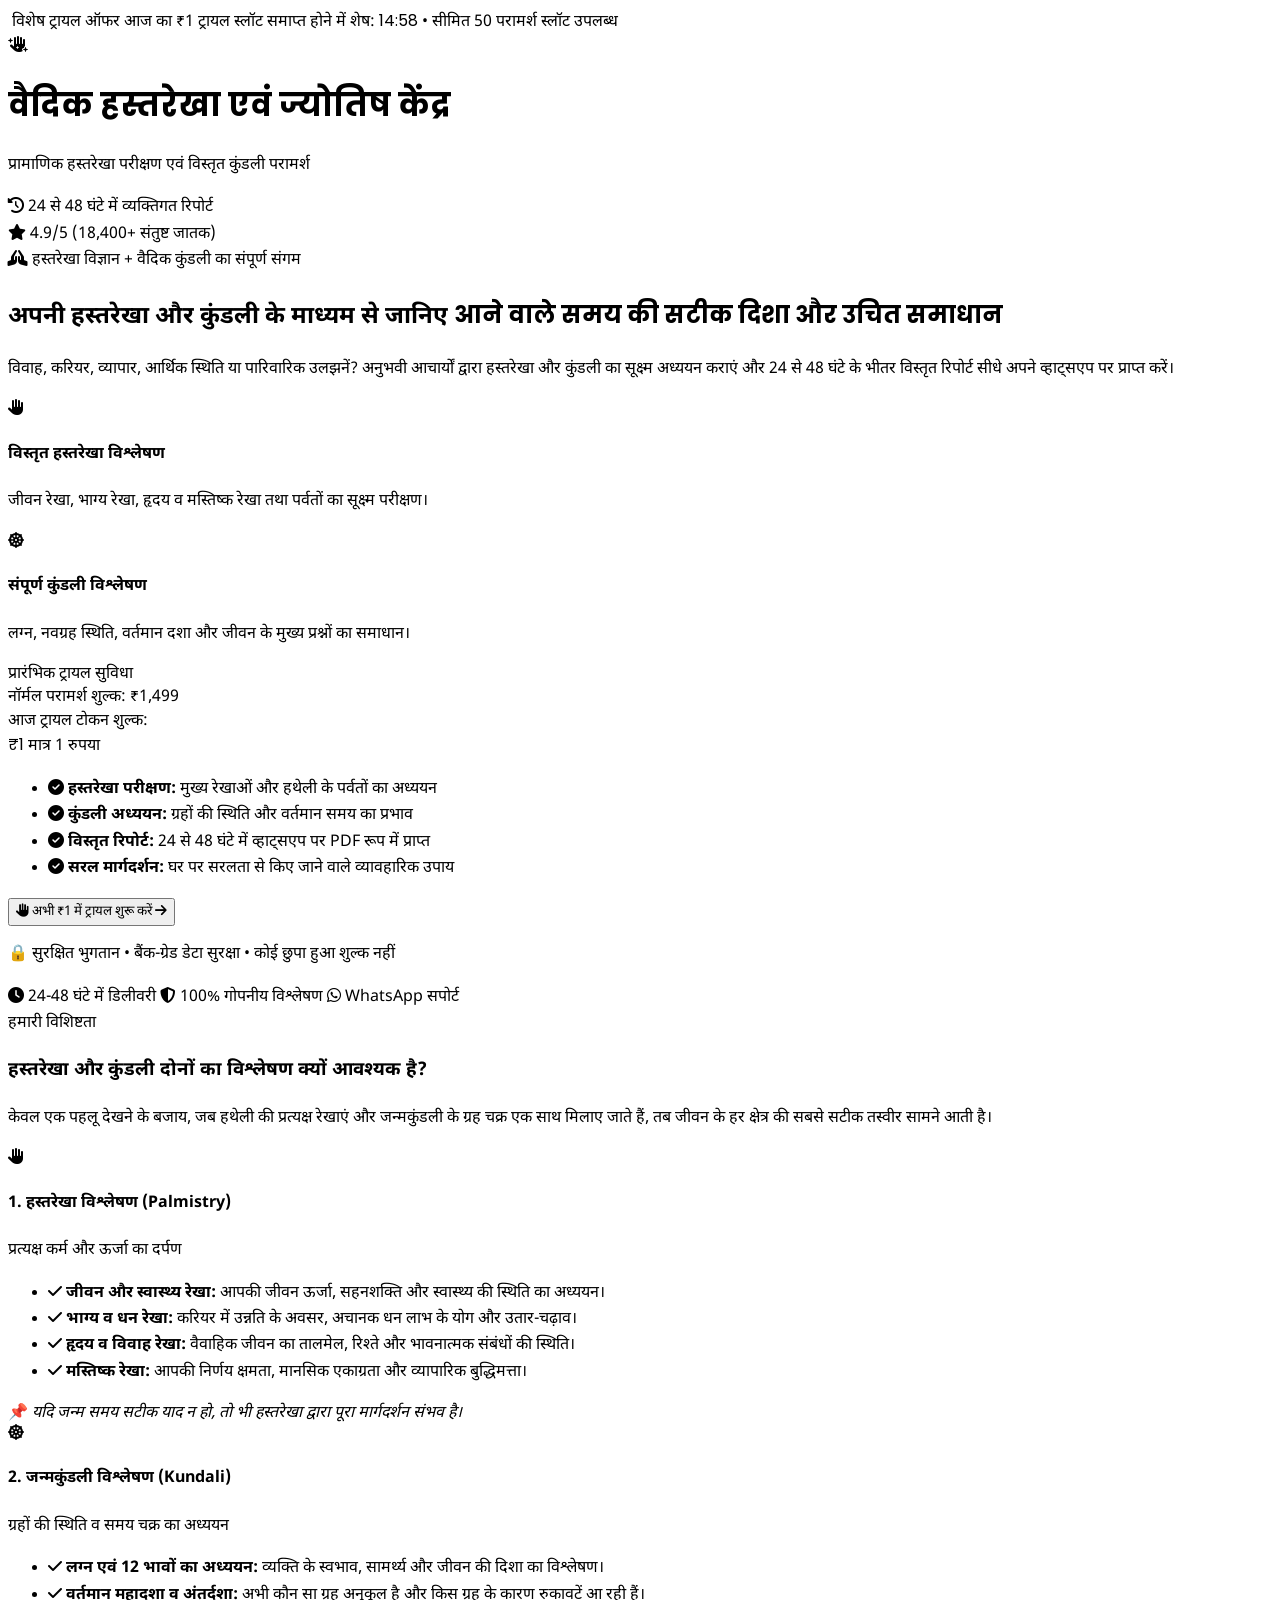
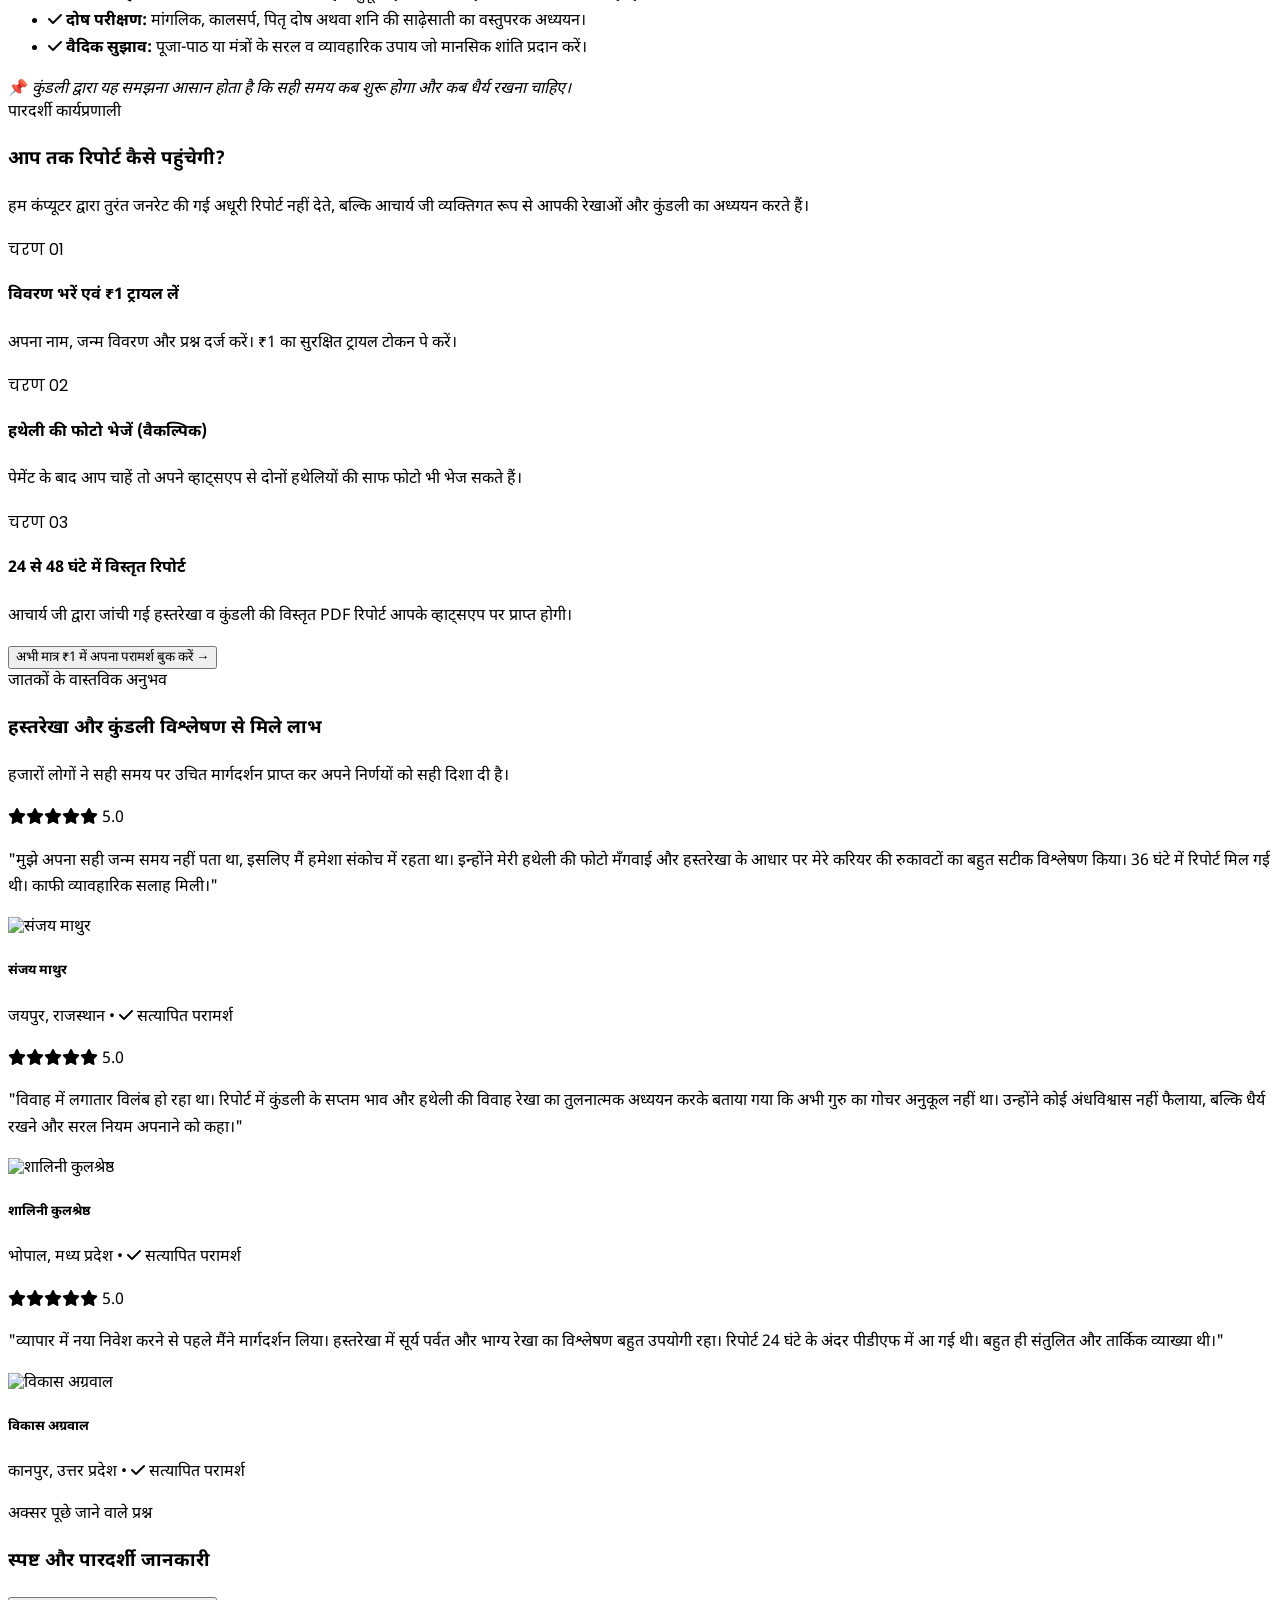
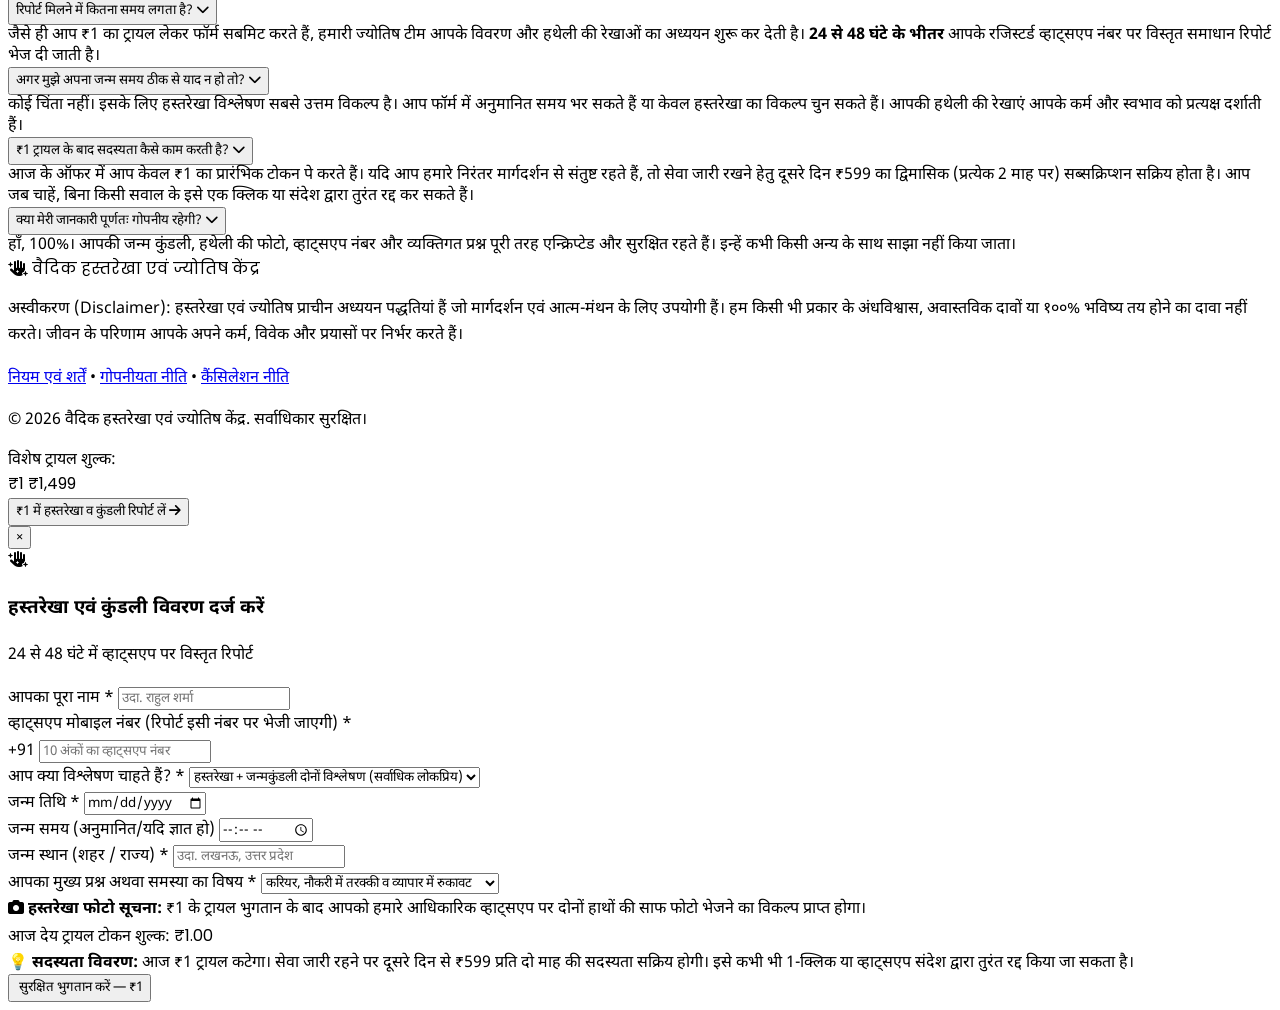
==== index.html @ c40a3f15 "Add files via upload" ====
<!DOCTYPE html>
<html lang="hi" class="scroll-smooth">
<head>
  <meta charset="UTF-8">
  <meta name="viewport" content="width=device-width, initial-scale=1.0">
  <title>वैदिक हस्तरेखा एवं जन्मकुंडली विश्लेषण | ₹1 ट्रायल विशेष परामर्श</title>
  <meta name="description" content="अपनी हस्तरेखा और जन्मकुंडली का प्रामाणिक वैदिक विश्लेषण प्राप्त करें। 24 से 48 घंटे के भीतर आपके व्हाट्सएप पर विस्तृत समाधान रिपोर्ट।">
  
  <!-- Clean, Highly Readable Google Fonts for Hindi (Noto Sans Devanagari + Poppins) -->
  <link rel="preconnect" href="https://fonts.googleapis.com">
  <link rel="preconnect" href="https://fonts.gstatic.com" crossorigin>
  <link href="https://fonts.googleapis.com/css2?family=Noto+Sans+Devanagari:wght@400;500;600;700;800&family=Poppins:wght@500;600;700;800&display=swap" rel="stylesheet">
  
  <!-- Tailwind CSS CDN -->
  <script src="https://cdn.tailwindcss.com"></script>
  <script>
    tailwind.config = {
      theme: {
        extend: {
          colors: {
            vedic: {
              gold: '#F59E0B',
              goldLight: '#FDE68A',
              goldDark: '#B45309',
              night: '#080511',
              card: '#120b22',
              cardBorder: 'rgba(245, 158, 11, 0.25)'
            }
          },
          fontFamily: {
            hindi: ['Noto Sans Devanagari', 'sans-serif'],
            display: ['Poppins', 'Noto Sans Devanagari', 'sans-serif']
          }
        }
      }
    }
  </script>

  <!-- FontAwesome 6 Icons -->
  <link rel="stylesheet" href="https://cdnjs.cloudflare.com/ajax/libs/font-awesome/6.4.0/css/all.min.css">
  
  <!-- Custom Stylesheet -->
  <link rel="stylesheet" href="styles.css">

  <!-- Razorpay Checkout Script -->
  <script src="https://checkout.razorpay.com/v1/checkout.js"></script>

  <!-- Meta Pixel Script Base -->
  <script>
    !function(f,b,e,v,n,t,s)
    {if(f.fbq)return;n=f.fbq=function(){n.callMethod?
    n.callMethod.apply(n,arguments):n.queue.push(arguments)};
    if(!f._fbq)f._fbq=n;n.push=n;n.loaded=!0;n.version='2.0';
    n.queue=[];t=b.createElement(e);t.async=!0;
    t.src=v;s=b.getElementsByTagName(e)[0];
    s.parentNode.insertBefore(t,s)}(window, document,'script',
    'https://connect.facebook.net/en_US/fbevents.js');
  </script>
</head>

<body class="bg-[#080511] text-slate-100 font-hindi antialiased leading-relaxed selection:bg-amber-500 selection:text-black">

  <!-- ================= TOP URGENCY TICKER ================= -->
  <div class="bg-gradient-to-r from-red-950 via-amber-900 to-red-950 py-2.5 px-3 text-center border-b border-amber-500/30 sticky top-0 z-40 shadow-md">
    <div class="max-w-6xl mx-auto flex flex-wrap items-center justify-center gap-2 text-xs sm:text-sm font-semibold text-amber-100">
      <span class="inline-flex items-center gap-1.5 bg-red-600 text-white px-2.5 py-0.5 rounded-full text-[11px] font-bold">
        <i class="fa-solid fa-sparkles text-yellow-300"></i> विशेष ट्रायल ऑफर
      </span>
      <span>आज का ₹1 ट्रायल स्लॉट समाप्त होने में शेष:</span>
      <span id="countdownTimer" class="bg-black/60 border border-amber-400/40 text-amber-300 px-2.5 py-0.5 rounded font-display font-bold tracking-wider">
        14:59
      </span>
      <span class="hidden sm:inline text-amber-200/90 font-medium">• सीमित 50 परामर्श स्लॉट उपलब्ध</span>
    </div>
  </div>

  <!-- ================= HEADER ================= -->
  <header class="py-4 px-4 sm:px-6 border-b border-amber-500/15 bg-[#0d071d]/90 backdrop-blur-md">
    <div class="max-w-6xl mx-auto flex items-center justify-between">
      
      <!-- Logo & Brand Name -->
      <div class="flex items-center gap-3">
        <div class="w-11 h-11 rounded-full bg-gradient-to-br from-amber-400 to-amber-700 flex items-center justify-center shadow-[0_0_15px_rgba(245,158,11,0.4)] text-white text-xl">
          <i class="fa-solid fa-hand-sparkles"></i>
        </div>
        <div>
          <h1 class="text-lg sm:text-xl font-bold font-display tracking-wide text-amber-300 leading-tight">
            वैदिक हस्तरेखा एवं ज्योतिष केंद्र
          </h1>
          <p class="text-[11px] sm:text-xs text-amber-200/70">प्रामाणिक हस्तरेखा परीक्षण एवं विस्तृत कुंडली परामर्श</p>
        </div>
      </div>

      <!-- Trust Badges Desktop -->
      <div class="hidden md:flex items-center gap-4 text-xs text-amber-200/80">
        <div class="flex items-center gap-1.5 bg-amber-500/10 border border-amber-500/25 px-3 py-1.5 rounded-full">
          <i class="fa-solid fa-clock-rotate-left text-amber-400"></i>
          <span>24 से 48 घंटे में व्यक्तिगत रिपोर्ट</span>
        </div>
        <div class="flex items-center gap-1.5 bg-amber-500/10 border border-amber-500/25 px-3 py-1.5 rounded-full">
          <i class="fa-solid fa-star text-amber-400"></i>
          <span class="font-bold text-white">4.9/5</span> (18,400+ संतुष्ट जातक)
        </div>
      </div>

    </div>
  </header>

  <!-- ================= HERO SECTION ================= -->
  <section class="relative pt-8 pb-16 px-4 sm:px-6 overflow-hidden">
    <!-- Astrological visual ambiance -->
    <div class="absolute inset-0 bg-[radial-gradient(ellipse_at_top,_var(--tw-gradient-stops))] from-amber-900/20 via-[#080511] to-[#080511] pointer-events-none"></div>

    <div class="max-w-4xl mx-auto text-center relative z-10">
      
      <!-- Top Eyebrow Tag -->
      <div class="inline-flex items-center gap-2 bg-amber-950/70 border border-amber-400/40 px-4 py-1.5 rounded-full text-xs sm:text-sm text-amber-300 font-semibold mb-6 shadow-sm">
        <i class="fa-solid fa-hands-praying text-amber-400"></i>
        <span>हस्तरेखा विज्ञान + वैदिक कुंडली का संपूर्ण संगम</span>
      </div>

      <!-- Clear, Meaningful Headline -->
      <h2 class="text-2xl sm:text-4xl md:text-5xl font-extrabold text-white leading-tight tracking-tight mb-4">
        अपनी हस्तरेखा और कुंडली के माध्यम से जानिए
        <span class="block mt-2 bg-gradient-to-r from-amber-200 via-amber-400 to-yellow-400 bg-clip-text text-transparent font-display">
          आने वाले समय की सटीक दिशा और उचित समाधान
        </span>
      </h2>

      <!-- Subheadline -->
      <p class="text-sm sm:text-base md:text-lg text-slate-300 max-w-2xl mx-auto mb-8 leading-relaxed font-normal">
        विवाह, करियर, व्यापार, आर्थिक स्थिति या पारिवारिक उलझनें? 
        अनुभवी आचार्यों द्वारा हस्तरेखा और कुंडली का सूक्ष्म अध्ययन कराएं और <span class="text-amber-300 font-semibold">24 से 48 घंटे के भीतर विस्तृत रिपोर्ट</span> सीधे अपने व्हाट्सएप पर प्राप्त करें।
      </p>

      <!-- Key Service Dual Feature Banner -->
      <div class="grid grid-cols-1 sm:grid-cols-2 gap-4 max-w-2xl mx-auto mb-8 text-left">
        <div class="bg-[#120a22] border border-amber-500/30 p-4 rounded-xl flex items-start gap-3">
          <div class="w-10 h-10 rounded-lg bg-amber-500/20 text-amber-400 flex items-center justify-center text-xl shrink-0">
            <i class="fa-solid fa-hand"></i>
          </div>
          <div>
            <h4 class="font-bold text-white text-sm">विस्तृत हस्तरेखा विश्लेषण</h4>
            <p class="text-xs text-slate-300 mt-0.5">जीवन रेखा, भाग्य रेखा, हृदय व मस्तिष्क रेखा तथा पर्वतों का सूक्ष्म परीक्षण।</p>
          </div>
        </div>

        <div class="bg-[#120a22] border border-amber-500/30 p-4 rounded-xl flex items-start gap-3">
          <div class="w-10 h-10 rounded-lg bg-amber-500/20 text-amber-400 flex items-center justify-center text-xl shrink-0">
            <i class="fa-solid fa-dharmachakra"></i>
          </div>
          <div>
            <h4 class="font-bold text-white text-sm">संपूर्ण कुंडली विश्लेषण</h4>
            <p class="text-xs text-slate-300 mt-0.5">लग्न, नवग्रह स्थिति, वर्तमान दशा और जीवन के मुख्य प्रश्नों का समाधान।</p>
          </div>
        </div>
      </div>

      <!-- Pricing / Offer Highlight Card -->
      <div class="bg-gradient-to-b from-[#180f2c] to-[#10071f] border-2 border-amber-500/50 rounded-2xl p-5 sm:p-7 max-w-lg mx-auto mb-8 shadow-[0_10px_35px_rgba(245,158,11,0.2)] relative">
        
        <div class="absolute -top-3 left-1/2 -translate-x-1/2 bg-gradient-to-r from-amber-500 to-yellow-500 text-gray-950 text-xs font-bold px-4 py-1 rounded-full uppercase tracking-wider shadow">
          प्रारंभिक ट्रायल सुविधा
        </div>

        <div class="flex items-center justify-between border-b border-amber-500/20 pb-4 mb-4">
          <div class="text-left">
            <span class="text-slate-400 text-xs line-through block">नॉर्मल परामर्श शुल्क: ₹1,499</span>
            <div class="text-sm font-semibold text-amber-300 mt-0.5">आज ट्रायल टोकन शुल्क:</div>
          </div>
          <div class="text-right">
            <span class="text-4xl sm:text-5xl font-black text-white font-display">₹1</span>
            <span class="text-xs text-emerald-400 block font-semibold">मात्र 1 रुपया</span>
          </div>
        </div>

        <!-- Offer Highlights -->
        <ul class="text-left space-y-2.5 text-xs sm:text-sm text-slate-200 mb-6">
          <li class="flex items-center gap-2.5">
            <i class="fa-solid fa-circle-check text-emerald-400 text-sm"></i>
            <span><strong>हस्तरेखा परीक्षण:</strong> मुख्य रेखाओं और हथेली के पर्वतों का अध्ययन</span>
          </li>
          <li class="flex items-center gap-2.5">
            <i class="fa-solid fa-circle-check text-emerald-400 text-sm"></i>
            <span><strong>कुंडली अध्ययन:</strong> ग्रहों की स्थिति और वर्तमान समय का प्रभाव</span>
          </li>
          <li class="flex items-center gap-2.5">
            <i class="fa-solid fa-circle-check text-emerald-400 text-sm"></i>
            <span><strong>विस्तृत रिपोर्ट:</strong> 24 से 48 घंटे में व्हाट्सएप पर PDF रूप में प्राप्त</span>
          </li>
          <li class="flex items-center gap-2.5">
            <i class="fa-solid fa-circle-check text-emerald-400 text-sm"></i>
            <span><strong>सरल मार्गदर्शन:</strong> घर पर सरलता से किए जाने वाले व्यावहारिक उपाय</span>
          </li>
        </ul>

        <!-- CTA Button -->
        <button onclick="openBookingModal()" class="w-full bg-gradient-to-r from-amber-500 via-yellow-400 to-amber-600 hover:from-amber-400 hover:to-yellow-500 text-gray-950 font-bold text-lg py-4 px-6 rounded-xl shadow-[0_0_25px_rgba(245,158,11,0.5)] transform hover:scale-[1.02] transition-all duration-200 flex items-center justify-center gap-2.5">
          <i class="fa-solid fa-hand text-xl"></i>
          <span>अभी ₹1 में ट्रायल शुरू करें</span>
          <i class="fa-solid fa-arrow-right"></i>
        </button>

        <p class="text-[11px] text-slate-400 mt-3 text-center">
          🔒 सुरक्षित भुगतान • बैंक-ग्रेड डेटा सुरक्षा • कोई छुपा हुआ शुल्क नहीं
        </p>
      </div>

      <!-- Trust Badges Row -->
      <div class="flex flex-wrap items-center justify-center gap-4 sm:gap-8 text-xs text-slate-400">
        <span class="flex items-center gap-1.5"><i class="fa-solid fa-clock text-amber-400"></i> 24-48 घंटे में डिलीवरी</span>
        <span class="flex items-center gap-1.5"><i class="fa-solid fa-shield-halved text-emerald-400"></i> 100% गोपनीय विश्लेषण</span>
        <span class="flex items-center gap-1.5"><i class="fa-brands fa-whatsapp text-emerald-400 text-sm"></i> WhatsApp सपोर्ट</span>
      </div>

    </div>
  </section>

  <!-- ================= PALMISTRY + KUNDALI EXPLANATION ================= -->
  <section class="py-14 px-4 sm:px-6 bg-[#0c071a] border-y border-amber-500/15">
    <div class="max-w-5xl mx-auto">
      
      <div class="text-center mb-12">
        <span class="text-amber-400 text-xs uppercase font-bold tracking-widest">हमारी विशिष्टता</span>
        <h3 class="text-2xl sm:text-3xl font-bold text-white mt-1.5">
          हस्तरेखा और कुंडली दोनों का विश्लेषण क्यों आवश्यक है?
        </h3>
        <p class="text-slate-300 text-xs sm:text-sm mt-2 max-w-2xl mx-auto">
          केवल एक पहलू देखने के बजाय, जब हथेली की प्रत्यक्ष रेखाएं और जन्मकुंडली के ग्रह चक्र एक साथ मिलाए जाते हैं, तब जीवन के हर क्षेत्र की सबसे सटीक तस्वीर सामने आती है।
        </p>
      </div>

      <div class="grid grid-cols-1 md:grid-cols-2 gap-6">
        
        <!-- Palmistry Card -->
        <div class="bg-gradient-to-b from-[#150d26] to-[#0e071c] p-6 rounded-2xl border border-amber-500/25 relative shadow-md">
          <div class="flex items-center gap-3 mb-4">
            <div class="w-12 h-12 rounded-xl bg-amber-500/20 text-amber-300 flex items-center justify-center text-2xl">
              <i class="fa-solid fa-hand"></i>
            </div>
            <div>
              <h4 class="text-lg font-bold text-white">1. हस्तरेखा विश्लेषण (Palmistry)</h4>
              <p class="text-xs text-amber-300/80">प्रत्यक्ष कर्म और ऊर्जा का दर्पण</p>
            </div>
          </div>
          
          <ul class="space-y-2.5 text-xs sm:text-sm text-slate-300 leading-relaxed">
            <li class="flex items-start gap-2">
              <i class="fa-solid fa-check text-amber-400 mt-1 text-xs"></i>
              <span><strong>जीवन और स्वास्थ्य रेखा:</strong> आपकी जीवन ऊर्जा, सहनशक्ति और स्वास्थ्य की स्थिति का अध्ययन।</span>
            </li>
            <li class="flex items-start gap-2">
              <i class="fa-solid fa-check text-amber-400 mt-1 text-xs"></i>
              <span><strong>भाग्य व धन रेखा:</strong> करियर में उन्नति के अवसर, अचानक धन लाभ के योग और उतार-चढ़ाव।</span>
            </li>
            <li class="flex items-start gap-2">
              <i class="fa-solid fa-check text-amber-400 mt-1 text-xs"></i>
              <span><strong>हृदय व विवाह रेखा:</strong> वैवाहिक जीवन का तालमेल, रिश्ते और भावनात्मक संबंधों की स्थिति।</span>
            </li>
            <li class="flex items-start gap-2">
              <i class="fa-solid fa-check text-amber-400 mt-1 text-xs"></i>
              <span><strong>मस्तिष्क रेखा:</strong> आपकी निर्णय क्षमता, मानसिक एकाग्रता और व्यापारिक बुद्धिमत्ता।</span>
            </li>
          </ul>

          <div class="mt-4 p-3 rounded-lg bg-amber-500/10 border border-amber-500/20 text-[11px] text-amber-200">
            📌 <em>यदि जन्म समय सटीक याद न हो, तो भी हस्तरेखा द्वारा पूरा मार्गदर्शन संभव है।</em>
          </div>
        </div>

        <!-- Kundali Card -->
        <div class="bg-gradient-to-b from-[#150d26] to-[#0e071c] p-6 rounded-2xl border border-amber-500/25 relative shadow-md">
          <div class="flex items-center gap-3 mb-4">
            <div class="w-12 h-12 rounded-xl bg-amber-500/20 text-amber-300 flex items-center justify-center text-2xl">
              <i class="fa-solid fa-dharmachakra"></i>
            </div>
            <div>
              <h4 class="text-lg font-bold text-white">2. जन्मकुंडली विश्लेषण (Kundali)</h4>
              <p class="text-xs text-amber-300/80">ग्रहों की स्थिति व समय चक्र का अध्ययन</p>
            </div>
          </div>
          
          <ul class="space-y-2.5 text-xs sm:text-sm text-slate-300 leading-relaxed">
            <li class="flex items-start gap-2">
              <i class="fa-solid fa-check text-amber-400 mt-1 text-xs"></i>
              <span><strong>लग्न एवं 12 भावों का अध्ययन:</strong> व्यक्ति के स्वभाव, सामर्थ्य और जीवन की दिशा का विश्लेषण।</span>
            </li>
            <li class="flex items-start gap-2">
              <i class="fa-solid fa-check text-amber-400 mt-1 text-xs"></i>
              <span><strong>वर्तमान महादशा व अंतर्दशा:</strong> अभी कौन सा ग्रह अनुकूल है और किस ग्रह के कारण रुकावटें आ रही हैं।</span>
            </li>
            <li class="flex items-start gap-2">
              <i class="fa-solid fa-check text-amber-400 mt-1 text-xs"></i>
              <span><strong>दोष परीक्षण:</strong> मांगलिक, कालसर्प, पितृ दोष अथवा शनि की साढ़ेसाती का वस्तुपरक अध्ययन।</span>
            </li>
            <li class="flex items-start gap-2">
              <i class="fa-solid fa-check text-amber-400 mt-1 text-xs"></i>
              <span><strong>वैदिक सुझाव:</strong> पूजा-पाठ या मंत्रों के सरल व व्यावहारिक उपाय जो मानसिक शांति प्रदान करें।</span>
            </li>
          </ul>

          <div class="mt-4 p-3 rounded-lg bg-amber-500/10 border border-amber-500/20 text-[11px] text-amber-200">
            📌 <em>कुंडली द्वारा यह समझना आसान होता है कि सही समय कब शुरू होगा और कब धैर्य रखना चाहिए।</em>
          </div>
        </div>

      </div>

    </div>
  </section>

  <!-- ================= 24 TO 48 HOURS DELIVERY PROCESS ================= -->
  <section class="py-14 px-4 sm:px-6">
    <div class="max-w-4xl mx-auto text-center">
      
      <span class="text-amber-400 text-xs uppercase font-bold tracking-widest">पारदर्शी कार्यप्रणाली</span>
      <h3 class="text-2xl sm:text-3xl font-bold text-white mt-1.5 mb-2">
        आप तक रिपोर्ट कैसे पहुंचेगी?
      </h3>
      <p class="text-slate-400 text-xs sm:text-sm max-w-xl mx-auto mb-10">
        हम कंप्यूटर द्वारा तुरंत जनरेट की गई अधूरी रिपोर्ट नहीं देते, बल्कि आचार्य जी व्यक्तिगत रूप से आपकी रेखाओं और कुंडली का अध्ययन करते हैं।
      </p>

      <div class="grid grid-cols-1 md:grid-cols-3 gap-6 text-left">
        
        <div class="p-6 rounded-2xl bg-[#140b24] border border-amber-500/20 relative shadow-md">
          <div class="text-2xl font-display font-extrabold text-amber-400 mb-2">चरण 01</div>
          <h4 class="font-bold text-white text-base mb-1">विवरण भरें एवं ₹1 ट्रायल लें</h4>
          <p class="text-xs text-slate-300 leading-relaxed">
            अपना नाम, जन्म विवरण और प्रश्न दर्ज करें। ₹1 का सुरक्षित ट्रायल टोकन पे करें।
          </p>
        </div>

        <div class="p-6 rounded-2xl bg-[#140b24] border border-amber-500/20 relative shadow-md">
          <div class="text-2xl font-display font-extrabold text-amber-400 mb-2">चरण 02</div>
          <h4 class="font-bold text-white text-base mb-1">हथेली की फोटो भेजें (वैकल्पिक)</h4>
          <p class="text-xs text-slate-300 leading-relaxed">
            पेमेंट के बाद आप चाहें तो अपने व्हाट्सएप से दोनों हथेलियों की साफ फोटो भी भेज सकते हैं।
          </p>
        </div>

        <div class="p-6 rounded-2xl bg-[#140b24] border border-amber-500/20 relative shadow-md">
          <div class="text-2xl font-display font-extrabold text-amber-400 mb-2">चरण 03</div>
          <h4 class="font-bold text-white text-base mb-1">24 से 48 घंटे में विस्तृत रिपोर्ट</h4>
          <p class="text-xs text-slate-300 leading-relaxed">
            आचार्य जी द्वारा जांची गई हस्तरेखा व कुंडली की विस्तृत PDF रिपोर्ट आपके व्हाट्सएप पर प्राप्त होगी।
          </p>
        </div>

      </div>

      <div class="mt-8">
        <button onclick="openBookingModal()" class="bg-gradient-to-r from-amber-500 to-yellow-500 hover:from-amber-400 hover:to-yellow-400 text-gray-950 font-bold px-8 py-3.5 rounded-full text-sm sm:text-base shadow-[0_0_20px_rgba(245,158,11,0.5)] transition hover:scale-105">
          अभी मात्र ₹1 में अपना परामर्श बुक करें →
        </button>
      </div>

    </div>
  </section>

  <!-- ================= REALISTIC TESTIMONIALS ================= -->
  <section class="py-14 px-4 sm:px-6 bg-[#0c071a] border-y border-amber-500/15">
    <div class="max-w-5xl mx-auto">
      
      <div class="text-center mb-12">
        <span class="text-amber-400 text-xs uppercase font-bold tracking-widest">जातकों के वास्तविक अनुभव</span>
        <h3 class="text-2xl sm:text-3xl font-bold text-white mt-1.5">
          हस्तरेखा और कुंडली विश्लेषण से मिले लाभ
        </h3>
        <p class="text-slate-400 text-xs sm:text-sm mt-2">
          हजारों लोगों ने सही समय पर उचित मार्गदर्शन प्राप्त कर अपने निर्णयों को सही दिशा दी है।
        </p>
      </div>

      <div class="grid grid-cols-1 md:grid-cols-3 gap-6">
        
        <!-- Review 1 -->
        <div class="bg-gradient-to-b from-[#160d2b] to-[#0f081d] p-6 rounded-2xl border border-amber-500/25 flex flex-col justify-between shadow-lg">
          <div>
            <div class="flex items-center gap-1 text-amber-400 text-xs mb-3">
              <i class="fa-solid fa-star"></i><i class="fa-solid fa-star"></i><i class="fa-solid fa-star"></i><i class="fa-solid fa-star"></i><i class="fa-solid fa-star"></i>
              <span class="text-slate-400 ml-1 text-[11px] font-sans">5.0</span>
            </div>
            <p class="text-xs sm:text-sm text-slate-200 leading-relaxed mb-4">
              "मुझे अपना सही जन्म समय नहीं पता था, इसलिए मैं हमेशा संकोच में रहता था। इन्होंने मेरी हथेली की फोटो मँगवाई और हस्तरेखा के आधार पर मेरे करियर की रुकावटों का बहुत सटीक विश्लेषण किया। 36 घंटे में रिपोर्ट मिल गई थी। काफी व्यावहारिक सलाह मिली।"
            </p>
          </div>

          <div class="flex items-center gap-3 pt-4 border-t border-amber-500/20">
            <img src="https://images.unsplash.com/photo-1507003211169-0a1dd7228f2d?auto=format&fit=crop&w=150&q=80" alt="संजय माथुर" class="w-11 h-11 rounded-full object-cover border border-amber-400">
            <div>
              <h5 class="text-sm font-bold text-white">संजय माथुर</h5>
              <p class="text-[11px] text-amber-300/80">जयपुर, राजस्थान • <span class="text-emerald-400"><i class="fa-solid fa-check"></i> सत्यापित परामर्श</span></p>
            </div>
          </div>
        </div>

        <!-- Review 2 -->
        <div class="bg-gradient-to-b from-[#160d2b] to-[#0f081d] p-6 rounded-2xl border border-amber-500/25 flex flex-col justify-between shadow-lg">
          <div>
            <div class="flex items-center gap-1 text-amber-400 text-xs mb-3">
              <i class="fa-solid fa-star"></i><i class="fa-solid fa-star"></i><i class="fa-solid fa-star"></i><i class="fa-solid fa-star"></i><i class="fa-solid fa-star"></i>
              <span class="text-slate-400 ml-1 text-[11px] font-sans">5.0</span>
            </div>
            <p class="text-xs sm:text-sm text-slate-200 leading-relaxed mb-4">
              "विवाह में लगातार विलंब हो रहा था। रिपोर्ट में कुंडली के सप्तम भाव और हथेली की विवाह रेखा का तुलनात्मक अध्ययन करके बताया गया कि अभी गुरु का गोचर अनुकूल नहीं था। उन्होंने कोई अंधविश्वास नहीं फैलाया, बल्कि धैर्य रखने और सरल नियम अपनाने को कहा।"
            </p>
          </div>

          <div class="flex items-center gap-3 pt-4 border-t border-amber-500/20">
            <img src="https://images.unsplash.com/photo-1573496359142-b8d87734a5a2?auto=format&fit=crop&w=150&q=80" alt="शालिनी कुलश्रेष्ठ" class="w-11 h-11 rounded-full object-cover border border-amber-400">
            <div>
              <h5 class="text-sm font-bold text-white">शालिनी कुलश्रेष्ठ</h5>
              <p class="text-[11px] text-amber-300/80">भोपाल, मध्य प्रदेश • <span class="text-emerald-400"><i class="fa-solid fa-check"></i> सत्यापित परामर्श</span></p>
            </div>
          </div>
        </div>

        <!-- Review 3 -->
        <div class="bg-gradient-to-b from-[#160d2b] to-[#0f081d] p-6 rounded-2xl border border-amber-500/25 flex flex-col justify-between shadow-lg">
          <div>
            <div class="flex items-center gap-1 text-amber-400 text-xs mb-3">
              <i class="fa-solid fa-star"></i><i class="fa-solid fa-star"></i><i class="fa-solid fa-star"></i><i class="fa-solid fa-star"></i><i class="fa-solid fa-star"></i>
              <span class="text-slate-400 ml-1 text-[11px] font-sans">5.0</span>
            </div>
            <p class="text-xs sm:text-sm text-slate-200 leading-relaxed mb-4">
              "व्यापार में नया निवेश करने से पहले मैंने मार्गदर्शन लिया। हस्तरेखा में सूर्य पर्वत और भाग्य रेखा का विश्लेषण बहुत उपयोगी रहा। रिपोर्ट 24 घंटे के अंदर पीडीएफ में आ गई थी। बहुत ही संतुलित और तार्किक व्याख्या थी।"
            </p>
          </div>

          <div class="flex items-center gap-3 pt-4 border-t border-amber-500/20">
            <img src="https://images.unsplash.com/photo-1500648767791-00dcc994a43e?auto=format&fit=crop&w=150&q=80" alt="विकास अग्रवाल" class="w-11 h-11 rounded-full object-cover border border-amber-400">
            <div>
              <h5 class="text-sm font-bold text-white">विकास अग्रवाल</h5>
              <p class="text-[11px] text-amber-300/80">कानपुर, उत्तर प्रदेश • <span class="text-emerald-400"><i class="fa-solid fa-check"></i> सत्यापित परामर्श</span></p>
            </div>
          </div>
        </div>

      </div>

    </div>
  </section>

  <!-- ================= FAQ SECTION ================= -->
  <section class="py-14 px-4 sm:px-6">
    <div class="max-w-3xl mx-auto">
      
      <div class="text-center mb-10">
        <span class="text-amber-400 text-xs uppercase font-bold tracking-widest">अक्सर पूछे जाने वाले प्रश्न</span>
        <h3 class="text-2xl sm:text-3xl font-bold text-white mt-1.5">
          स्पष्ट और पारदर्शी जानकारी
        </h3>
      </div>

      <div class="space-y-3">
        
        <!-- FAQ 1 -->
        <div class="border border-amber-500/20 rounded-xl bg-[#140c24] overflow-hidden">
          <button onclick="toggleFaq(1)" class="w-full text-left p-4 font-semibold text-sm sm:text-base text-white flex justify-between items-center">
            <span>रिपोर्ट मिलने में कितना समय लगता है?</span>
            <i id="faq-icon-1" class="fa-solid fa-chevron-down text-amber-400 text-xs transition-transform duration-200"></i>
          </button>
          <div id="faq-ans-1" class="hidden px-4 pb-4 text-xs sm:text-sm text-slate-300 border-t border-amber-500/10 pt-3">
            जैसे ही आप ₹1 का ट्रायल लेकर फॉर्म सबमिट करते हैं, हमारी ज्योतिष टीम आपके विवरण और हथेली की रेखाओं का अध्ययन शुरू कर देती है। <strong>24 से 48 घंटे के भीतर</strong> आपके रजिस्टर्ड व्हाट्सएप नंबर पर विस्तृत समाधान रिपोर्ट भेज दी जाती है।
          </div>
        </div>

        <!-- FAQ 2 -->
        <div class="border border-amber-500/20 rounded-xl bg-[#140c24] overflow-hidden">
          <button onclick="toggleFaq(2)" class="w-full text-left p-4 font-semibold text-sm sm:text-base text-white flex justify-between items-center">
            <span>अगर मुझे अपना जन्म समय ठीक से याद न हो तो?</span>
            <i id="faq-icon-2" class="fa-solid fa-chevron-down text-amber-400 text-xs transition-transform duration-200"></i>
          </button>
          <div id="faq-ans-2" class="hidden px-4 pb-4 text-xs sm:text-sm text-slate-300 border-t border-amber-500/10 pt-3">
            कोई चिंता नहीं। इसके लिए हस्तरेखा विश्लेषण सबसे उत्तम विकल्प है। आप फॉर्म में अनुमानित समय भर सकते हैं या केवल हस्तरेखा का विकल्प चुन सकते हैं। आपकी हथेली की रेखाएं आपके कर्म और स्वभाव को प्रत्यक्ष दर्शाती हैं।
          </div>
        </div>

        <!-- FAQ 3 -->
        <div class="border border-amber-500/20 rounded-xl bg-[#140c24] overflow-hidden">
          <button onclick="toggleFaq(3)" class="w-full text-left p-4 font-semibold text-sm sm:text-base text-white flex justify-between items-center">
            <span>₹1 ट्रायल के बाद सदस्यता कैसे काम करती है?</span>
            <i id="faq-icon-3" class="fa-solid fa-chevron-down text-amber-400 text-xs transition-transform duration-200"></i>
          </button>
          <div id="faq-ans-3" class="hidden px-4 pb-4 text-xs sm:text-sm text-slate-300 border-t border-amber-500/10 pt-3">
            आज के ऑफर में आप केवल ₹1 का प्रारंभिक टोकन पे करते हैं। यदि आप हमारे निरंतर मार्गदर्शन से संतुष्ट रहते हैं, तो सेवा जारी रखने हेतु दूसरे दिन ₹599 का द्विमासिक (प्रत्येक 2 माह पर) सब्सक्रिप्शन सक्रिय होता है। आप जब चाहें, बिना किसी सवाल के इसे एक क्लिक या संदेश द्वारा तुरंत रद्द कर सकते हैं।
          </div>
        </div>

        <!-- FAQ 4 -->
        <div class="border border-amber-500/20 rounded-xl bg-[#140c24] overflow-hidden">
          <button onclick="toggleFaq(4)" class="w-full text-left p-4 font-semibold text-sm sm:text-base text-white flex justify-between items-center">
            <span>क्या मेरी जानकारी पूर्णतः गोपनीय रहेगी?</span>
            <i id="faq-icon-4" class="fa-solid fa-chevron-down text-amber-400 text-xs transition-transform duration-200"></i>
          </button>
          <div id="faq-ans-4" class="hidden px-4 pb-4 text-xs sm:text-sm text-slate-300 border-t border-amber-500/10 pt-3">
            हाँ, 100%। आपकी जन्म कुंडली, हथेली की फोटो, व्हाट्सएप नंबर और व्यक्तिगत प्रश्न पूरी तरह एन्क्रिप्टेड और सुरक्षित रहते हैं। इन्हें कभी किसी अन्य के साथ साझा नहीं किया जाता।
          </div>
        </div>

      </div>

    </div>
  </section>

  <!-- ================= FOOTER ================= -->
  <footer class="py-12 px-4 sm:px-6 bg-[#06040c] border-t border-amber-500/15 text-center text-xs text-slate-400">
    <div class="max-w-4xl mx-auto space-y-4">
      
      <div class="flex items-center justify-center gap-2 text-amber-300 font-bold text-base font-display">
        <i class="fa-solid fa-hand-sparkles text-lg"></i> वैदिक हस्तरेखा एवं ज्योतिष केंद्र
      </div>
      
      <p class="max-w-2xl mx-auto text-[11px] leading-relaxed text-slate-400">
        अस्वीकरण (Disclaimer): हस्तरेखा एवं ज्योतिष प्राचीन अध्ययन पद्धतियां हैं जो मार्गदर्शन एवं आत्म-मंथन के लिए उपयोगी हैं। हम किसी भी प्रकार के अंधविश्वास, अवास्तविक दावों या १००% भविष्य तय होने का दावा नहीं करते। जीवन के परिणाम आपके अपने कर्म, विवेक और प्रयासों पर निर्भर करते हैं।
      </p>

      <div class="flex flex-wrap justify-center gap-4 text-[12px] text-slate-400">
        <a href="#terms" onclick="alert('नियम एवं शर्तें: ₹1 के प्रारंभिक ट्रायल के बाद सेवा जारी रखने पर ₹599 प्रति दो माह सदस्यता लागू होती है। कभी भी रद्द करने हेतु हमारे सपोर्ट व्हाट्सएप पर संपर्क करें।')" class="hover:text-amber-300 transition">नियम एवं शर्तें</a>
        <span>•</span>
        <a href="#privacy" onclick="alert('गोपनीयता नीति: आपकी हथेली की फोटो और जन्म विवरण केवल विश्लेषण रिपोर्ट तैयार करने हेतु सुरक्षित रूप से उपयोग किए जाते हैं।')" class="hover:text-amber-300 transition">गोपनीयता नीति</a>
        <span>•</span>
        <a href="#cancel" onclick="alert('कैंसिलेशन सुविधा: आप अपनी सदस्यता किसी भी समय 1-क्लिक में रद्द कर सकते हैं।')" class="hover:text-amber-300 transition">कैंसिलेशन नीति</a>
      </div>

      <p class="text-[11px] text-slate-400 pt-3">
        © 2026 वैदिक हस्तरेखा एवं ज्योतिष केंद्र. सर्वाधिकार सुरक्षित।
      </p>

    </div>
  </footer>

  <!-- ================= STICKY MOBILE CTA BAR ================= -->
  <div class="fixed bottom-0 left-0 right-0 p-3 bg-[#0c071d]/95 backdrop-blur-md border-t border-amber-500/40 z-30 sm:hidden flex items-center justify-between gap-3 shadow-[0_-5px_20px_rgba(0,0,0,0.8)]">
    <div>
      <div class="text-[10px] text-slate-300">विशेष ट्रायल शुल्क:</div>
      <div class="text-xl font-black text-amber-400 leading-tight font-display">₹1 <span class="text-[10px] line-through text-slate-400 font-normal">₹1,499</span></div>
    </div>
    <button onclick="openBookingModal()" class="flex-1 bg-gradient-to-r from-amber-500 to-yellow-500 text-gray-950 font-bold py-2.5 px-4 rounded-xl text-xs sm:text-sm shadow-[0_0_15px_rgba(245,158,11,0.5)] flex items-center justify-center gap-1.5">
      <span>₹1 में हस्तरेखा व कुंडली रिपोर्ट लें</span>
      <i class="fa-solid fa-arrow-right text-xs"></i>
    </button>
  </div>

  <!-- ================= BOOKING MODAL ================= -->
  <div id="bookingModal" class="fixed inset-0 bg-black/85 backdrop-blur-sm z-50 hidden flex items-center justify-center p-4 overflow-y-auto">
    <div class="bg-gradient-to-b from-[#180f2d] to-[#100720] border-2 border-amber-500/50 rounded-2xl max-w-lg w-full p-5 sm:p-6 text-left relative shadow-[0_0_40px_rgba(245,158,11,0.35)] my-6">
      
      <!-- Close button -->
      <button onclick="closeBookingModal()" class="absolute top-4 right-4 text-slate-400 hover:text-white text-xl w-8 h-8 flex items-center justify-center rounded-full bg-white/5 hover:bg-white/10 transition">
        &times;
      </button>

      <div class="flex items-center gap-2.5 mb-4">
        <span class="w-9 h-9 rounded-full bg-amber-500/20 text-amber-400 flex items-center justify-center text-base font-bold">
          <i class="fa-solid fa-hand-sparkles"></i>
        </span>
        <div>
          <h3 class="text-base sm:text-lg font-bold text-white leading-tight">हस्तरेखा एवं कुंडली विवरण दर्ज करें</h3>
          <p class="text-[11px] text-amber-300">24 से 48 घंटे में व्हाट्सएप पर विस्तृत रिपोर्ट</p>
        </div>
      </div>

      <form id="astrologyForm" onsubmit="handleFormSubmit(event)" class="space-y-3 text-xs">
        
        <!-- Name -->
        <div>
          <label class="block text-slate-300 mb-1 font-medium">आपका पूरा नाम *</label>
          <input type="text" id="custName" required placeholder="उदा. राहुल शर्मा" class="w-full bg-[#090513] border border-amber-500/30 rounded-lg px-3 py-2.5 text-white placeholder-slate-400 focus:outline-none focus:border-amber-400 text-xs">
        </div>

        <!-- WhatsApp Number -->
        <div>
          <label class="block text-slate-300 mb-1 font-medium">व्हाट्सएप मोबाइल नंबर (रिपोर्ट इसी नंबर पर भेजी जाएगी) *</label>
          <div class="flex">
            <span class="inline-flex items-center px-3 rounded-l-lg border border-r-0 border-amber-500/30 bg-amber-500/10 text-amber-300 text-xs font-semibold">+91</span>
            <input type="tel" id="custPhone" required pattern="[0-9]{10}" placeholder="10 अंकों का व्हाट्सएप नंबर" class="w-full bg-[#090513] border border-amber-500/30 rounded-r-lg px-3 py-2.5 text-white placeholder-slate-400 focus:outline-none focus:border-amber-400 text-xs">
          </div>
        </div>

        <!-- Service Preference -->
        <div>
          <label class="block text-slate-300 mb-1 font-medium">आप क्या विश्लेषण चाहते हैं? *</label>
          <select id="custService" required class="w-full bg-[#090513] border border-amber-500/30 rounded-lg px-3 py-2.5 text-white focus:outline-none focus:border-amber-400 text-xs">
            <option value="both">हस्तरेखा + जन्मकुंडली दोनों विश्लेषण (सर्वाधिक लोकप्रिय)</option>
            <option value="palm_only">केवल हस्तरेखा विश्लेषण (हथेली की फोटो द्वारा)</option>
            <option value="kundali_only">केवल जन्मकुंडली विश्लेषण</option>
          </select>
        </div>

        <!-- Date & Time of Birth -->
        <div class="grid grid-cols-2 gap-3">
          <div>
            <label class="block text-slate-300 mb-1 font-medium">जन्म तिथि *</label>
            <input type="date" id="custDob" required class="w-full bg-[#090513] border border-amber-500/30 rounded-lg px-3 py-2.5 text-white focus:outline-none focus:border-amber-400 text-xs">
          </div>
          <div>
            <label class="block text-slate-300 mb-1 font-medium">जन्म समय (अनुमानित/यदि ज्ञात हो)</label>
            <input type="time" id="custTime" class="w-full bg-[#090513] border border-amber-500/30 rounded-lg px-3 py-2.5 text-white focus:outline-none focus:border-amber-400 text-xs">
          </div>
        </div>

        <!-- Place of Birth -->
        <div>
          <label class="block text-slate-300 mb-1 font-medium">जन्म स्थान (शहर / राज्य) *</label>
          <input type="text" id="custPlace" required placeholder="उदा. लखनऊ, उत्तर प्रदेश" class="w-full bg-[#090513] border border-amber-500/30 rounded-lg px-3 py-2.5 text-white placeholder-slate-400 focus:outline-none focus:border-amber-400 text-xs">
        </div>

        <!-- Primary Life Concern -->
        <div>
          <label class="block text-slate-300 mb-1 font-medium">आपका मुख्य प्रश्न अथवा समस्या का विषय *</label>
          <select id="custProblem" required class="w-full bg-[#090513] border border-amber-500/30 rounded-lg px-3 py-2.5 text-white focus:outline-none focus:border-amber-400 text-xs">
            <option value="career_business">करियर, नौकरी में तरक्की व व्यापार में रुकावट</option>
            <option value="marriage_love">विवाह में विलंब, वैवाहिक सामंजस्य व प्रेम संबंध</option>
            <option value="finance_debt">आर्थिक स्थिति, बचत न होना व कर्ज की समस्या</option>
            <option value="health_family">स्वास्थ्य, मानसिक तनाव व पारिवारिक अशांति</option>
            <option value="general_guidance">हस्तरेखा व कुंडली का संपूर्ण सामान्य मार्गदर्शन</option>
          </select>
        </div>

        <!-- Palm Photo Notice -->
        <div class="p-2.5 rounded-lg bg-amber-500/10 border border-amber-500/25 text-[11px] text-amber-200 flex items-start gap-2">
          <i class="fa-solid fa-camera text-amber-400 mt-0.5"></i>
          <span><strong>हस्तरेखा फोटो सूचना:</strong> ₹1 के ट्रायल भुगतान के बाद आपको हमारे आधिकारिक व्हाट्सएप पर दोनों हाथों की साफ फोटो भेजने का विकल्प प्राप्त होगा।</span>
        </div>

        <!-- Order Summary & Transparent Subscription Box -->
        <div class="bg-amber-950/40 border border-amber-500/30 rounded-xl p-3.5 space-y-1.5 mt-2">
          <div class="flex justify-between items-center text-xs">
            <span class="text-slate-300">आज देय ट्रायल टोकन शुल्क:</span>
            <span class="text-base font-bold text-emerald-400 font-display">₹1.00</span>
          </div>
          <div class="text-[11px] text-slate-400 leading-tight border-t border-amber-500/15 pt-2">
            💡 <strong>सदस्यता विवरण:</strong> आज ₹1 ट्रायल कटेगा। सेवा जारी रहने पर दूसरे दिन से ₹599 प्रति दो माह की सदस्यता सक्रिय होगी। इसे कभी भी 1-क्लिक या व्हाट्सएप संदेश द्वारा तुरंत रद्द किया जा सकता है।
          </div>
        </div>

        <!-- Submit Button -->
        <button type="submit" id="payBtn" class="w-full bg-gradient-to-r from-amber-500 via-yellow-400 to-amber-600 hover:from-amber-400 hover:to-yellow-500 text-gray-950 font-bold py-3.5 px-4 rounded-xl text-sm shadow-[0_0_20px_rgba(245,158,11,0.5)] flex items-center justify-center gap-2 mt-3 transition">
          <i class="fa-solid fa-shield-check"></i>
          <span>सुरक्षित भुगतान करें — ₹1</span>
        </button>

      </form>

    </div>
  </div>

  <!-- JavaScript Application File with Cache-Buster -->
  <script src="app.js?v=3.2"></script>
</body>
</html>
---- styles.css ----
/* ================= TYPOGRAPHY & DEVANAGARI FONT FIXES ================= */
/* Windows and Chrome font smoothing for crisp Devanagari matras (पाई, मात्राएं) */
body, button, input, select, textarea {
  font-family: 'Noto Sans Devanagari', -apple-system, BlinkMacSystemFont, "Segoe UI", Roboto, sans-serif;
  -webkit-font-smoothing: antialiased;
  -moz-osx-font-smoothing: grayscale;
  text-rendering: optimizeLegibility;
}

/* Ensure proper line height so upper and lower Hindi matras (ई की मात्रा, उ की मात्रा, आदि) are never clipped */
p, h1, h2, h3, h4, h5, h6, span, label, li {
  line-height: 1.65;
}

/* Headings font styling */
.font-display {
  font-family: 'Poppins', 'Noto Sans Devanagari', sans-serif;
}

/* ================= GLOW & HIGHLIGHT EFFECTS ================= */
@keyframes pulseGoldGlow {
  0%, 100% {
    box-shadow: 0 0 15px rgba(245, 158, 11, 0.3);
  }
  50% {
    box-shadow: 0 0 28px rgba(245, 158, 11, 0.7), 0 0 8px rgba(251, 191, 36, 0.5);
  }
}

.gold-glow {
  animation: pulseGoldGlow 3s infinite ease-in-out;
}

/* Custom scrollbars */
::-webkit-scrollbar {
  width: 8px;
}
::-webkit-scrollbar-track {
  background: #080511;
}
::-webkit-scrollbar-thumb {
  background: #2a1b38;
  border-radius: 4px;
  border: 1px solid rgba(245, 158, 11, 0.25);
}
::-webkit-scrollbar-thumb:hover {
  background: #6b21a8;
}

/* Input Focus Glow */
input:focus, select:focus {
  border-color: #f59e0b !important;
  box-shadow: 0 0 12px rgba(245, 158, 11, 0.35);
}

/* Mobile Sticky Bar clearance */
@media (max-width: 640px) {
  body {
    padding-bottom: 78px;
  }
}
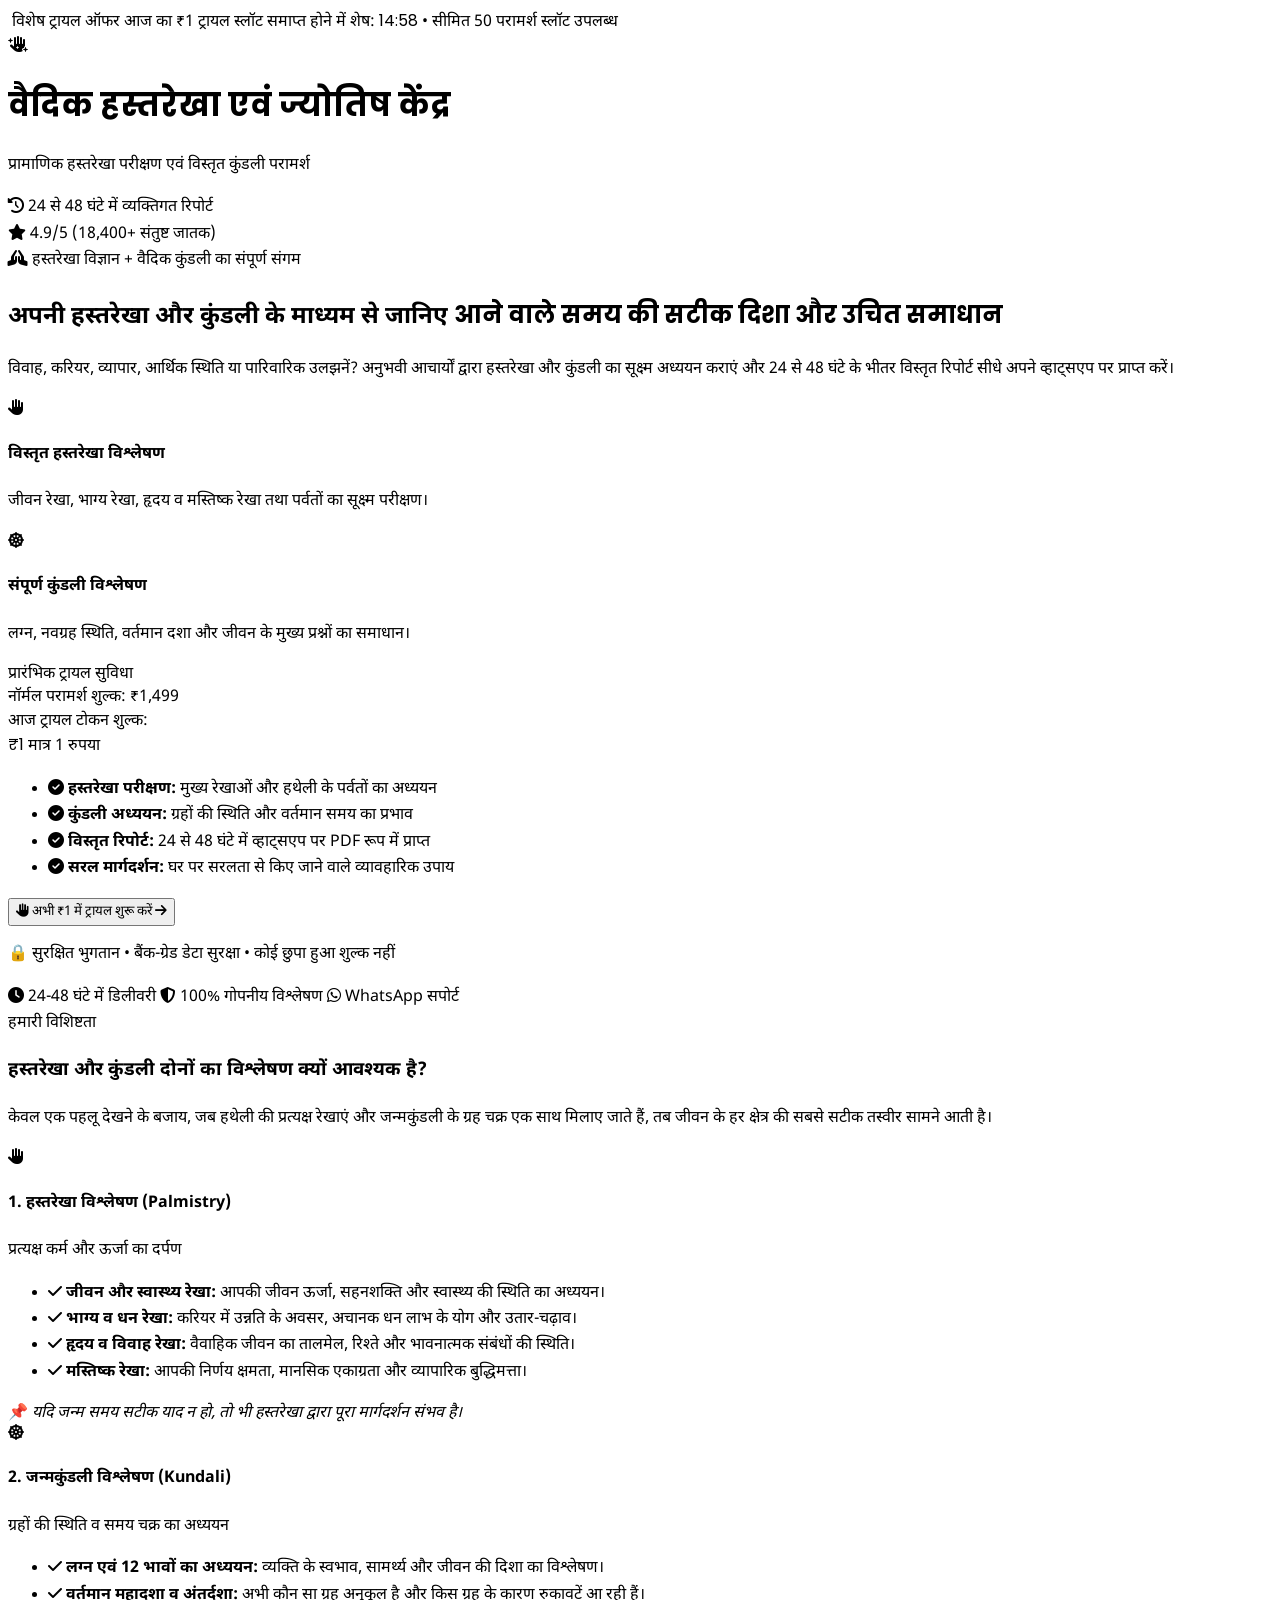
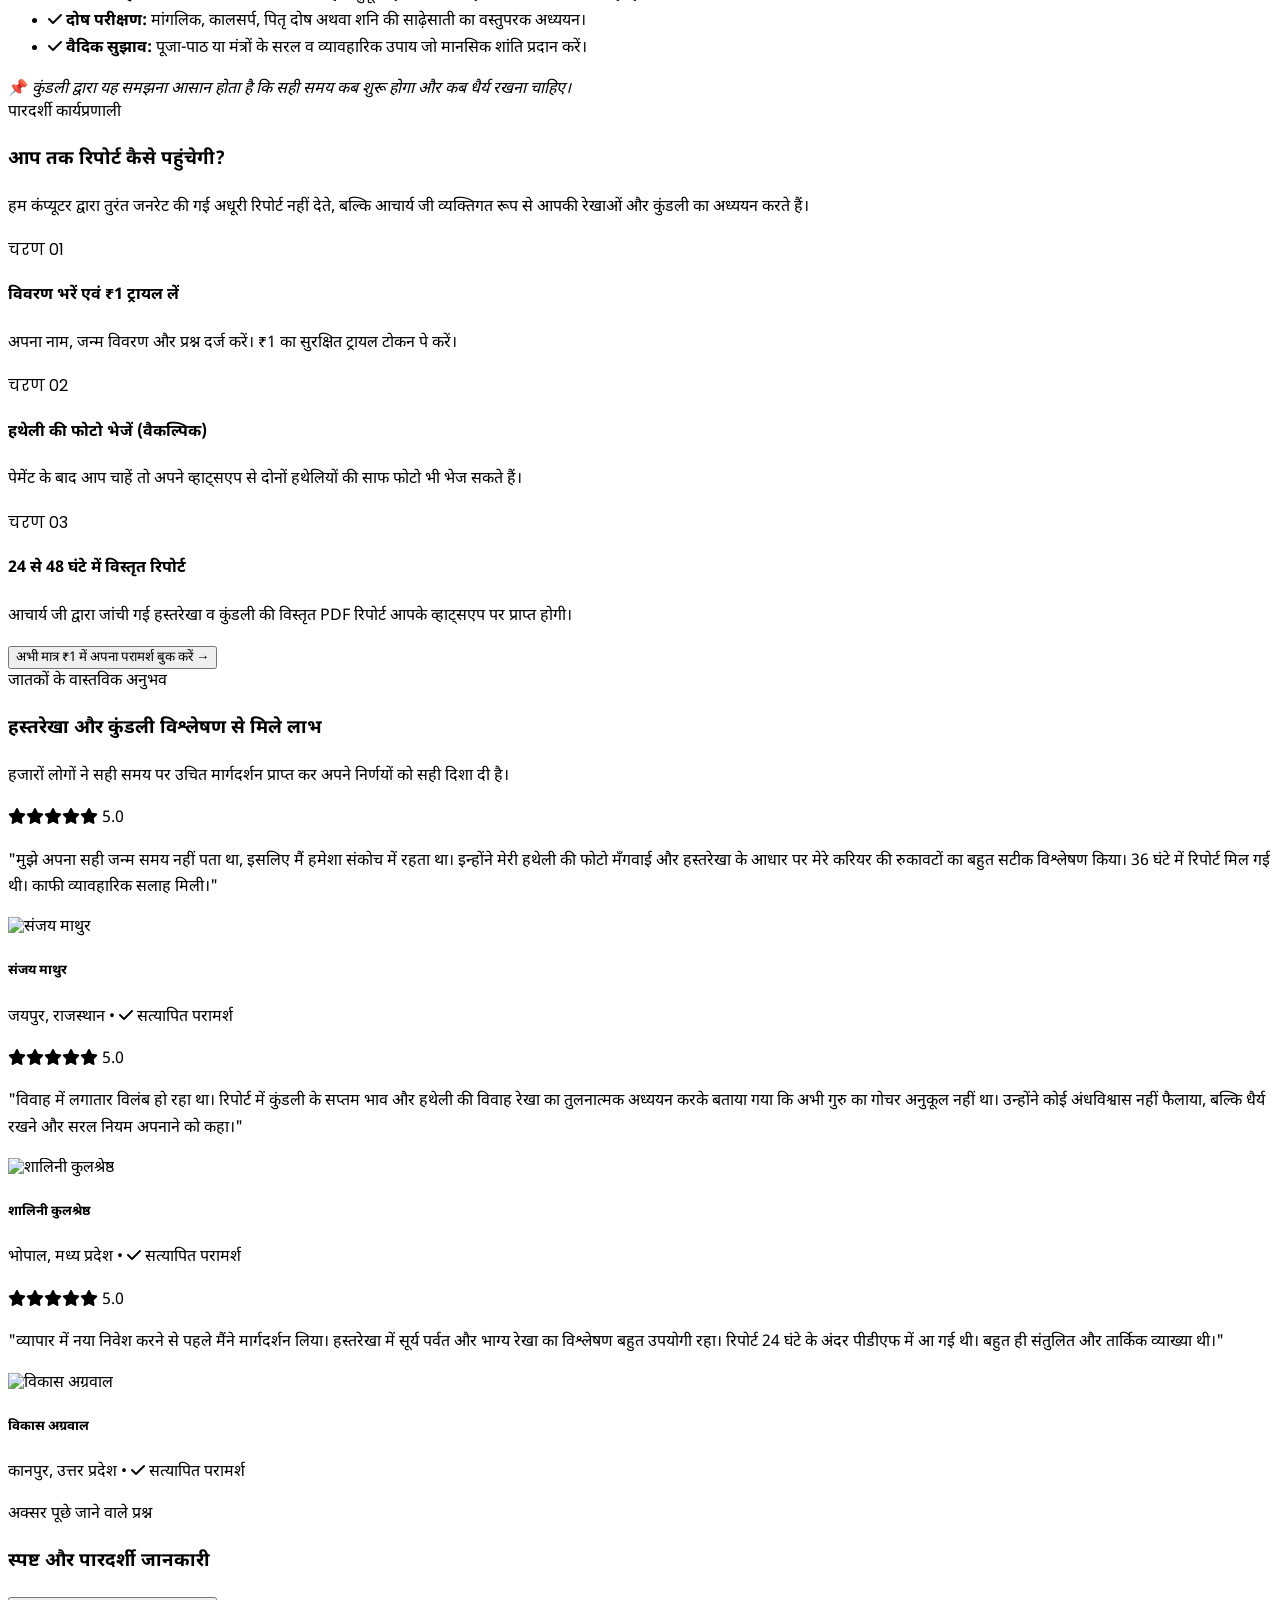
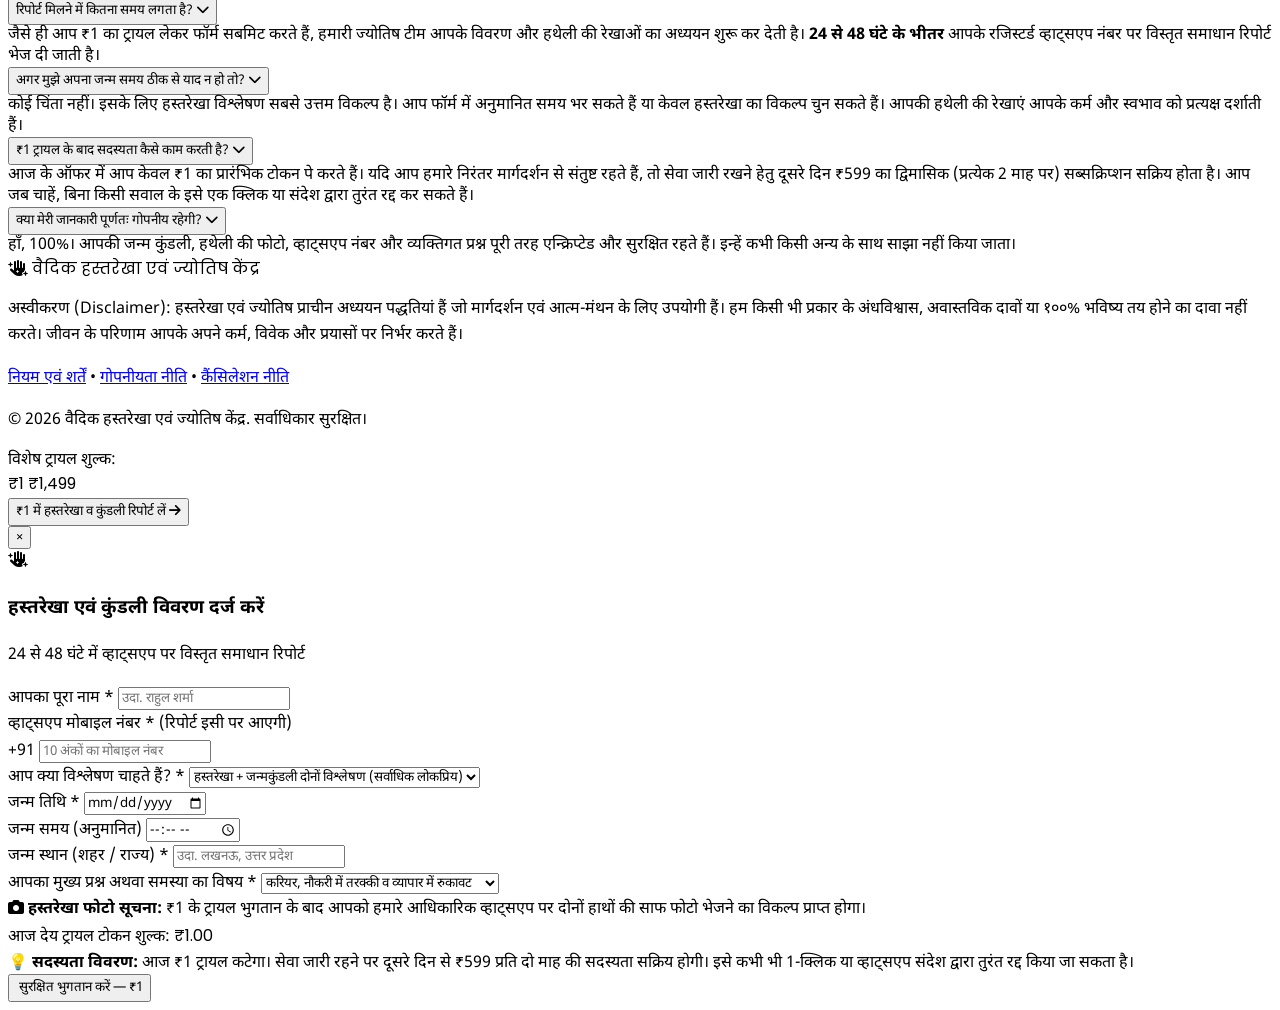
==== commit 19c7a510: "Add files via upload" ====
--- a/index.html
+++ b/index.html
@@ -45,7 +45,7 @@
   <!-- Razorpay Checkout Script -->
   <script src="https://checkout.razorpay.com/v1/checkout.js"></script>
 
-  <!-- Meta Pixel Script Base -->
+  <!-- Meta Pixel Code -->
   <script>
     !function(f,b,e,v,n,t,s)
     {if(f.fbq)return;n=f.fbq=function(){n.callMethod?
@@ -55,7 +55,13 @@
     t.src=v;s=b.getElementsByTagName(e)[0];
     s.parentNode.insertBefore(t,s)}(window, document,'script',
     'https://connect.facebook.net/en_US/fbevents.js');
+    fbq('init', '2242280556724298');
+    fbq('track', 'PageView');
   </script>
+  <noscript><img height="1" width="1" style="display:none"
+    src="https://www.facebook.com/tr?id=2242280556724298&ev=PageView&noscript=1"
+  /></noscript>
+  <!-- End Meta Pixel Code -->
 </head>
 
 <body class="bg-[#080511] text-slate-100 font-hindi antialiased leading-relaxed selection:bg-amber-500 selection:text-black">
@@ -548,41 +554,53 @@
     <div class="bg-gradient-to-b from-[#180f2d] to-[#100720] border-2 border-amber-500/50 rounded-2xl max-w-lg w-full p-5 sm:p-6 text-left relative shadow-[0_0_40px_rgba(245,158,11,0.35)] my-6">
       
       <!-- Close button -->
-      <button onclick="closeBookingModal()" class="absolute top-4 right-4 text-slate-400 hover:text-white text-xl w-8 h-8 flex items-center justify-center rounded-full bg-white/5 hover:bg-white/10 transition">
+      <button onclick="closeBookingModal()" class="absolute top-3.5 right-3.5 text-amber-300 hover:text-white text-2xl w-9 h-9 flex items-center justify-center rounded-full bg-amber-500/10 hover:bg-amber-500/25 border border-amber-500/30 transition z-10">
         &times;
       </button>
 
-      <div class="flex items-center gap-2.5 mb-4">
-        <span class="w-9 h-9 rounded-full bg-amber-500/20 text-amber-400 flex items-center justify-center text-base font-bold">
+      <!-- Modal Header -->
+      <div class="flex items-start gap-3 mb-5 pr-12">
+        <span class="w-10 h-10 rounded-xl bg-amber-500/20 text-amber-400 flex items-center justify-center text-lg font-bold shrink-0 border border-amber-500/30 mt-0.5">
           <i class="fa-solid fa-hand-sparkles"></i>
         </span>
         <div>
-          <h3 class="text-base sm:text-lg font-bold text-white leading-tight">हस्तरेखा एवं कुंडली विवरण दर्ज करें</h3>
-          <p class="text-[11px] text-amber-300">24 से 48 घंटे में व्हाट्सएप पर विस्तृत रिपोर्ट</p>
-        </div>
-      </div>
-
-      <form id="astrologyForm" onsubmit="handleFormSubmit(event)" class="space-y-3 text-xs">
+          <h3 class="text-base sm:text-lg font-bold text-amber-100 leading-snug">
+            हस्तरेखा एवं कुंडली विवरण दर्ज करें
+          </h3>
+          <p class="text-xs text-amber-300/90 font-medium mt-1">
+            24 से 48 घंटे में व्हाट्सएप पर विस्तृत समाधान रिपोर्ट
+          </p>
+        </div>
+      </div>
+
+      <form id="astrologyForm" onsubmit="handleFormSubmit(event)" class="space-y-4 text-xs sm:text-sm">
         
         <!-- Name -->
         <div>
-          <label class="block text-slate-300 mb-1 font-medium">आपका पूरा नाम *</label>
-          <input type="text" id="custName" required placeholder="उदा. राहुल शर्मा" class="w-full bg-[#090513] border border-amber-500/30 rounded-lg px-3 py-2.5 text-white placeholder-slate-400 focus:outline-none focus:border-amber-400 text-xs">
+          <label class="block text-amber-200 text-xs sm:text-sm font-semibold mb-1.5">
+            आपका पूरा नाम <span class="text-rose-400">*</span>
+          </label>
+          <input type="text" id="custName" required placeholder="उदा. राहुल शर्मा" class="w-full bg-[#0a0517] border border-amber-500/40 rounded-xl px-3.5 py-3 text-white placeholder-slate-400 focus:outline-none focus:border-amber-400 focus:ring-1 focus:ring-amber-400 text-sm font-hindi">
         </div>
 
         <!-- WhatsApp Number -->
         <div>
-          <label class="block text-slate-300 mb-1 font-medium">व्हाट्सएप मोबाइल नंबर (रिपोर्ट इसी नंबर पर भेजी जाएगी) *</label>
+          <label class="block text-amber-200 text-xs sm:text-sm font-semibold mb-1.5">
+            व्हाट्सएप मोबाइल नंबर <span class="text-rose-400">*</span> 
+            <span class="text-[11px] font-normal text-amber-300/80">(रिपोर्ट इसी पर आएगी)</span>
+          </label>
           <div class="flex">
-            <span class="inline-flex items-center px-3 rounded-l-lg border border-r-0 border-amber-500/30 bg-amber-500/10 text-amber-300 text-xs font-semibold">+91</span>
-            <input type="tel" id="custPhone" required pattern="[0-9]{10}" placeholder="10 अंकों का व्हाट्सएप नंबर" class="w-full bg-[#090513] border border-amber-500/30 rounded-r-lg px-3 py-2.5 text-white placeholder-slate-400 focus:outline-none focus:border-amber-400 text-xs">
+            <span class="inline-flex items-center px-3.5 rounded-l-xl border border-r-0 border-amber-500/40 bg-amber-500/15 text-amber-300 text-sm font-bold">+91</span>
+            <input type="tel" id="custPhone" required pattern="[0-9]{10}" placeholder="10 अंकों का मोबाइल नंबर" class="w-full bg-[#0a0517] border border-amber-500/40 rounded-r-xl px-3.5 py-3 text-white placeholder-slate-400 focus:outline-none focus:border-amber-400 focus:ring-1 focus:ring-amber-400 text-sm font-hindi">
           </div>
         </div>
 
         <!-- Service Preference -->
         <div>
-          <label class="block text-slate-300 mb-1 font-medium">आप क्या विश्लेषण चाहते हैं? *</label>
-          <select id="custService" required class="w-full bg-[#090513] border border-amber-500/30 rounded-lg px-3 py-2.5 text-white focus:outline-none focus:border-amber-400 text-xs">
+          <label class="block text-amber-200 text-xs sm:text-sm font-semibold mb-1.5">
+            आप क्या विश्लेषण चाहते हैं? <span class="text-rose-400">*</span>
+          </label>
+          <select id="custService" required class="w-full bg-[#0a0517] border border-amber-500/40 rounded-xl px-3.5 py-3 text-white focus:outline-none focus:border-amber-400 text-sm font-hindi">
             <option value="both">हस्तरेखा + जन्मकुंडली दोनों विश्लेषण (सर्वाधिक लोकप्रिय)</option>
             <option value="palm_only">केवल हस्तरेखा विश्लेषण (हथेली की फोटो द्वारा)</option>
             <option value="kundali_only">केवल जन्मकुंडली विश्लेषण</option>
@@ -592,25 +610,33 @@
         <!-- Date & Time of Birth -->
         <div class="grid grid-cols-2 gap-3">
           <div>
-            <label class="block text-slate-300 mb-1 font-medium">जन्म तिथि *</label>
-            <input type="date" id="custDob" required class="w-full bg-[#090513] border border-amber-500/30 rounded-lg px-3 py-2.5 text-white focus:outline-none focus:border-amber-400 text-xs">
+            <label class="block text-amber-200 text-xs sm:text-sm font-semibold mb-1.5">
+              जन्म तिथि <span class="text-rose-400">*</span>
+            </label>
+            <input type="date" id="custDob" required class="w-full bg-[#0a0517] border border-amber-500/40 rounded-xl px-3 py-2.5 text-white focus:outline-none focus:border-amber-400 text-sm font-hindi">
           </div>
           <div>
-            <label class="block text-slate-300 mb-1 font-medium">जन्म समय (अनुमानित/यदि ज्ञात हो)</label>
-            <input type="time" id="custTime" class="w-full bg-[#090513] border border-amber-500/30 rounded-lg px-3 py-2.5 text-white focus:outline-none focus:border-amber-400 text-xs">
+            <label class="block text-amber-200 text-xs sm:text-sm font-semibold mb-1.5">
+              जन्म समय <span class="text-[11px] font-normal text-amber-300/80">(अनुमानित)</span>
+            </label>
+            <input type="time" id="custTime" class="w-full bg-[#0a0517] border border-amber-500/40 rounded-xl px-3 py-2.5 text-white focus:outline-none focus:border-amber-400 text-sm font-hindi">
           </div>
         </div>
 
         <!-- Place of Birth -->
         <div>
-          <label class="block text-slate-300 mb-1 font-medium">जन्म स्थान (शहर / राज्य) *</label>
-          <input type="text" id="custPlace" required placeholder="उदा. लखनऊ, उत्तर प्रदेश" class="w-full bg-[#090513] border border-amber-500/30 rounded-lg px-3 py-2.5 text-white placeholder-slate-400 focus:outline-none focus:border-amber-400 text-xs">
+          <label class="block text-amber-200 text-xs sm:text-sm font-semibold mb-1.5">
+            जन्म स्थान (शहर / राज्य) <span class="text-rose-400">*</span>
+          </label>
+          <input type="text" id="custPlace" required placeholder="उदा. लखनऊ, उत्तर प्रदेश" class="w-full bg-[#0a0517] border border-amber-500/40 rounded-xl px-3.5 py-3 text-white placeholder-slate-400 focus:outline-none focus:border-amber-400 text-sm font-hindi">
         </div>
 
         <!-- Primary Life Concern -->
         <div>
-          <label class="block text-slate-300 mb-1 font-medium">आपका मुख्य प्रश्न अथवा समस्या का विषय *</label>
-          <select id="custProblem" required class="w-full bg-[#090513] border border-amber-500/30 rounded-lg px-3 py-2.5 text-white focus:outline-none focus:border-amber-400 text-xs">
+          <label class="block text-amber-200 text-xs sm:text-sm font-semibold mb-1.5">
+            आपका मुख्य प्रश्न अथवा समस्या का विषय <span class="text-rose-400">*</span>
+          </label>
+          <select id="custProblem" required class="w-full bg-[#0a0517] border border-amber-500/40 rounded-xl px-3.5 py-3 text-white focus:outline-none focus:border-amber-400 text-sm font-hindi">
             <option value="career_business">करियर, नौकरी में तरक्की व व्यापार में रुकावट</option>
             <option value="marriage_love">विवाह में विलंब, वैवाहिक सामंजस्य व प्रेम संबंध</option>
             <option value="finance_debt">आर्थिक स्थिति, बचत न होना व कर्ज की समस्या</option>
@@ -620,24 +646,24 @@
         </div>
 
         <!-- Palm Photo Notice -->
-        <div class="p-2.5 rounded-lg bg-amber-500/10 border border-amber-500/25 text-[11px] text-amber-200 flex items-start gap-2">
-          <i class="fa-solid fa-camera text-amber-400 mt-0.5"></i>
-          <span><strong>हस्तरेखा फोटो सूचना:</strong> ₹1 के ट्रायल भुगतान के बाद आपको हमारे आधिकारिक व्हाट्सएप पर दोनों हाथों की साफ फोटो भेजने का विकल्प प्राप्त होगा।</span>
+        <div class="p-3 rounded-xl bg-amber-500/10 border border-amber-500/30 text-xs text-amber-200 flex items-start gap-2.5">
+          <i class="fa-solid fa-camera text-amber-400 mt-0.5 text-sm"></i>
+          <span class="leading-relaxed"><strong>हस्तरेखा फोटो सूचना:</strong> ₹1 के ट्रायल भुगतान के बाद आपको हमारे आधिकारिक व्हाट्सएप पर दोनों हाथों की साफ फोटो भेजने का विकल्प प्राप्त होगा।</span>
         </div>
 
         <!-- Order Summary & Transparent Subscription Box -->
-        <div class="bg-amber-950/40 border border-amber-500/30 rounded-xl p-3.5 space-y-1.5 mt-2">
-          <div class="flex justify-between items-center text-xs">
-            <span class="text-slate-300">आज देय ट्रायल टोकन शुल्क:</span>
-            <span class="text-base font-bold text-emerald-400 font-display">₹1.00</span>
-          </div>
-          <div class="text-[11px] text-slate-400 leading-tight border-t border-amber-500/15 pt-2">
+        <div class="bg-amber-950/40 border border-amber-500/30 rounded-xl p-3.5 space-y-2 mt-2">
+          <div class="flex justify-between items-center text-xs sm:text-sm">
+            <span class="text-slate-300 font-medium">आज देय ट्रायल टोकन शुल्क:</span>
+            <span class="text-lg font-bold text-emerald-400 font-display">₹1.00</span>
+          </div>
+          <div class="text-[11px] sm:text-xs text-slate-300 leading-relaxed border-t border-amber-500/15 pt-2">
             💡 <strong>सदस्यता विवरण:</strong> आज ₹1 ट्रायल कटेगा। सेवा जारी रहने पर दूसरे दिन से ₹599 प्रति दो माह की सदस्यता सक्रिय होगी। इसे कभी भी 1-क्लिक या व्हाट्सएप संदेश द्वारा तुरंत रद्द किया जा सकता है।
           </div>
         </div>
 
         <!-- Submit Button -->
-        <button type="submit" id="payBtn" class="w-full bg-gradient-to-r from-amber-500 via-yellow-400 to-amber-600 hover:from-amber-400 hover:to-yellow-500 text-gray-950 font-bold py-3.5 px-4 rounded-xl text-sm shadow-[0_0_20px_rgba(245,158,11,0.5)] flex items-center justify-center gap-2 mt-3 transition">
+        <button type="submit" id="payBtn" class="w-full bg-gradient-to-r from-amber-500 via-yellow-400 to-amber-600 hover:from-amber-400 hover:to-yellow-500 text-gray-950 font-bold py-3.5 px-4 rounded-xl text-sm sm:text-base shadow-[0_0_20px_rgba(245,158,11,0.5)] flex items-center justify-center gap-2 mt-4 transition">
           <i class="fa-solid fa-shield-check"></i>
           <span>सुरक्षित भुगतान करें — ₹1</span>
         </button>
@@ -648,6 +674,6 @@
   </div>
 
   <!-- JavaScript Application File with Cache-Buster -->
-  <script src="app.js?v=3.2"></script>
+  <script src="app.js?v=6.0"></script>
 </body>
 </html>
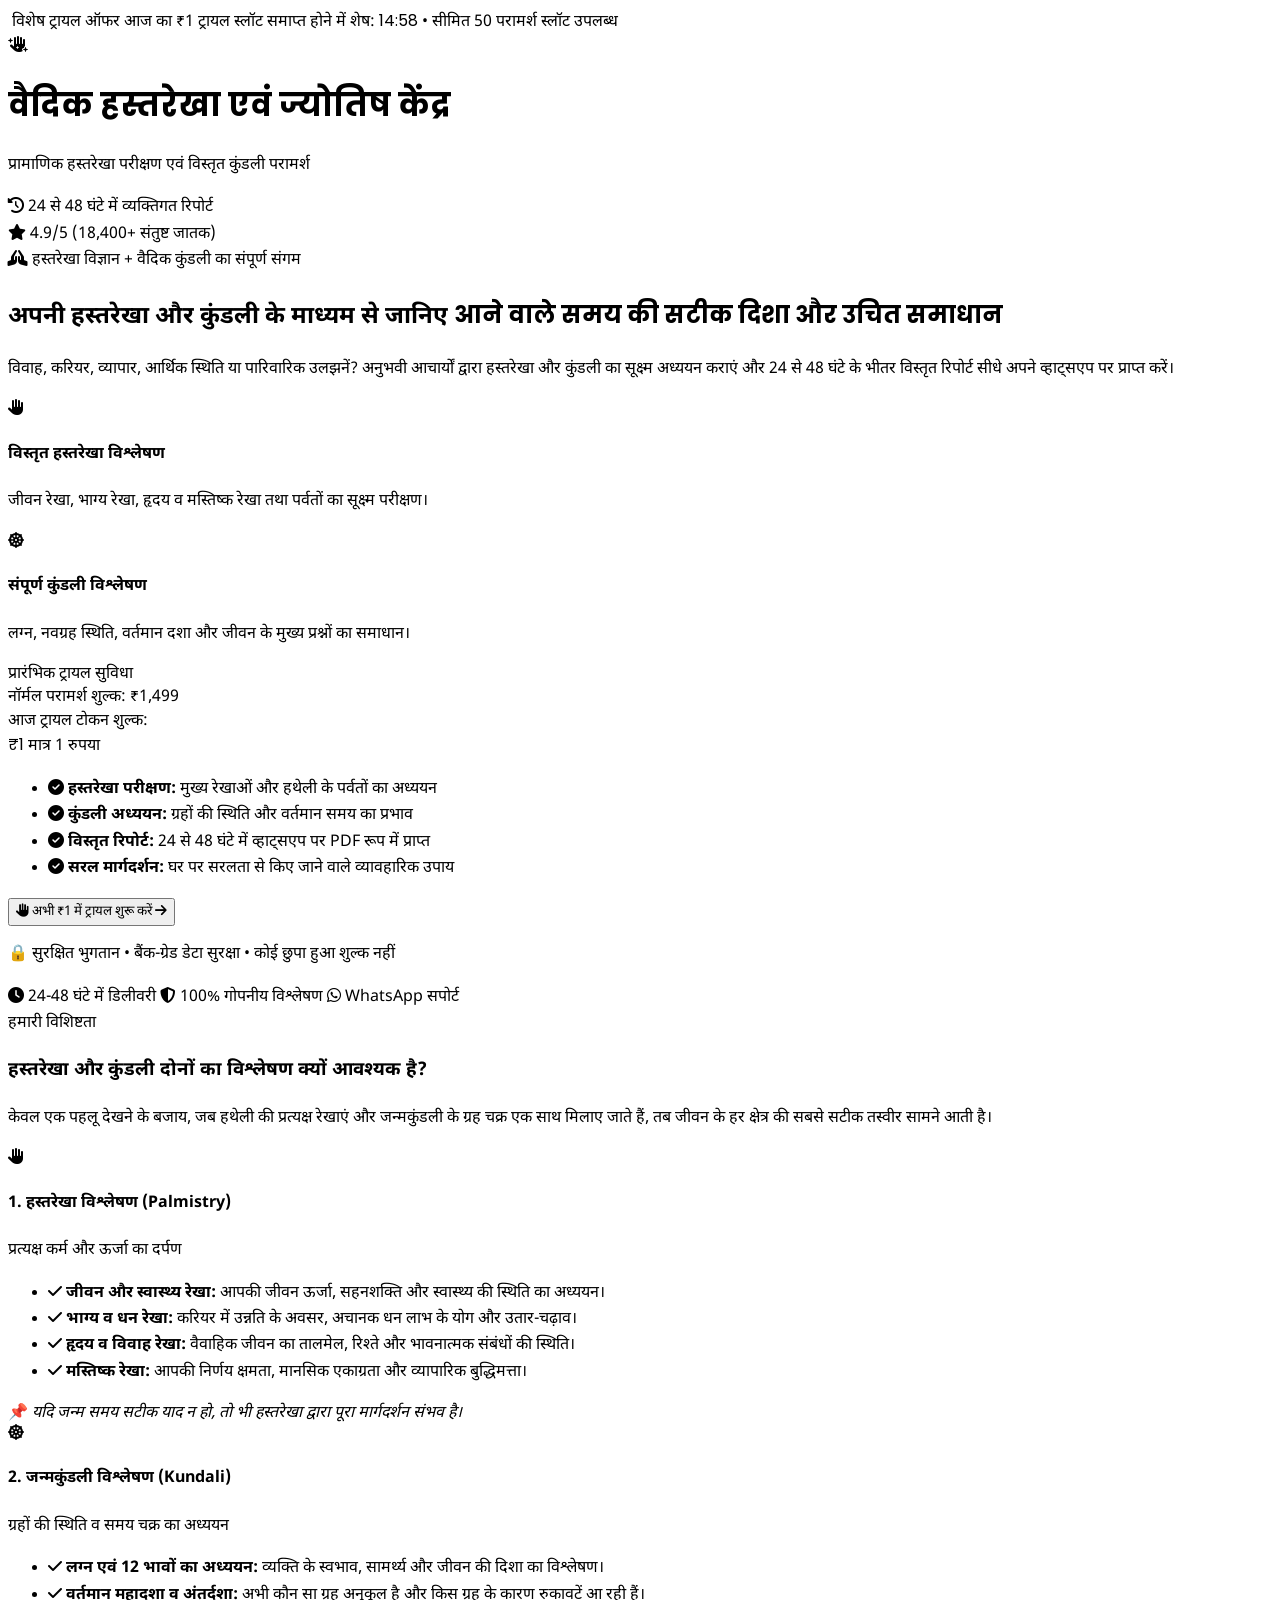
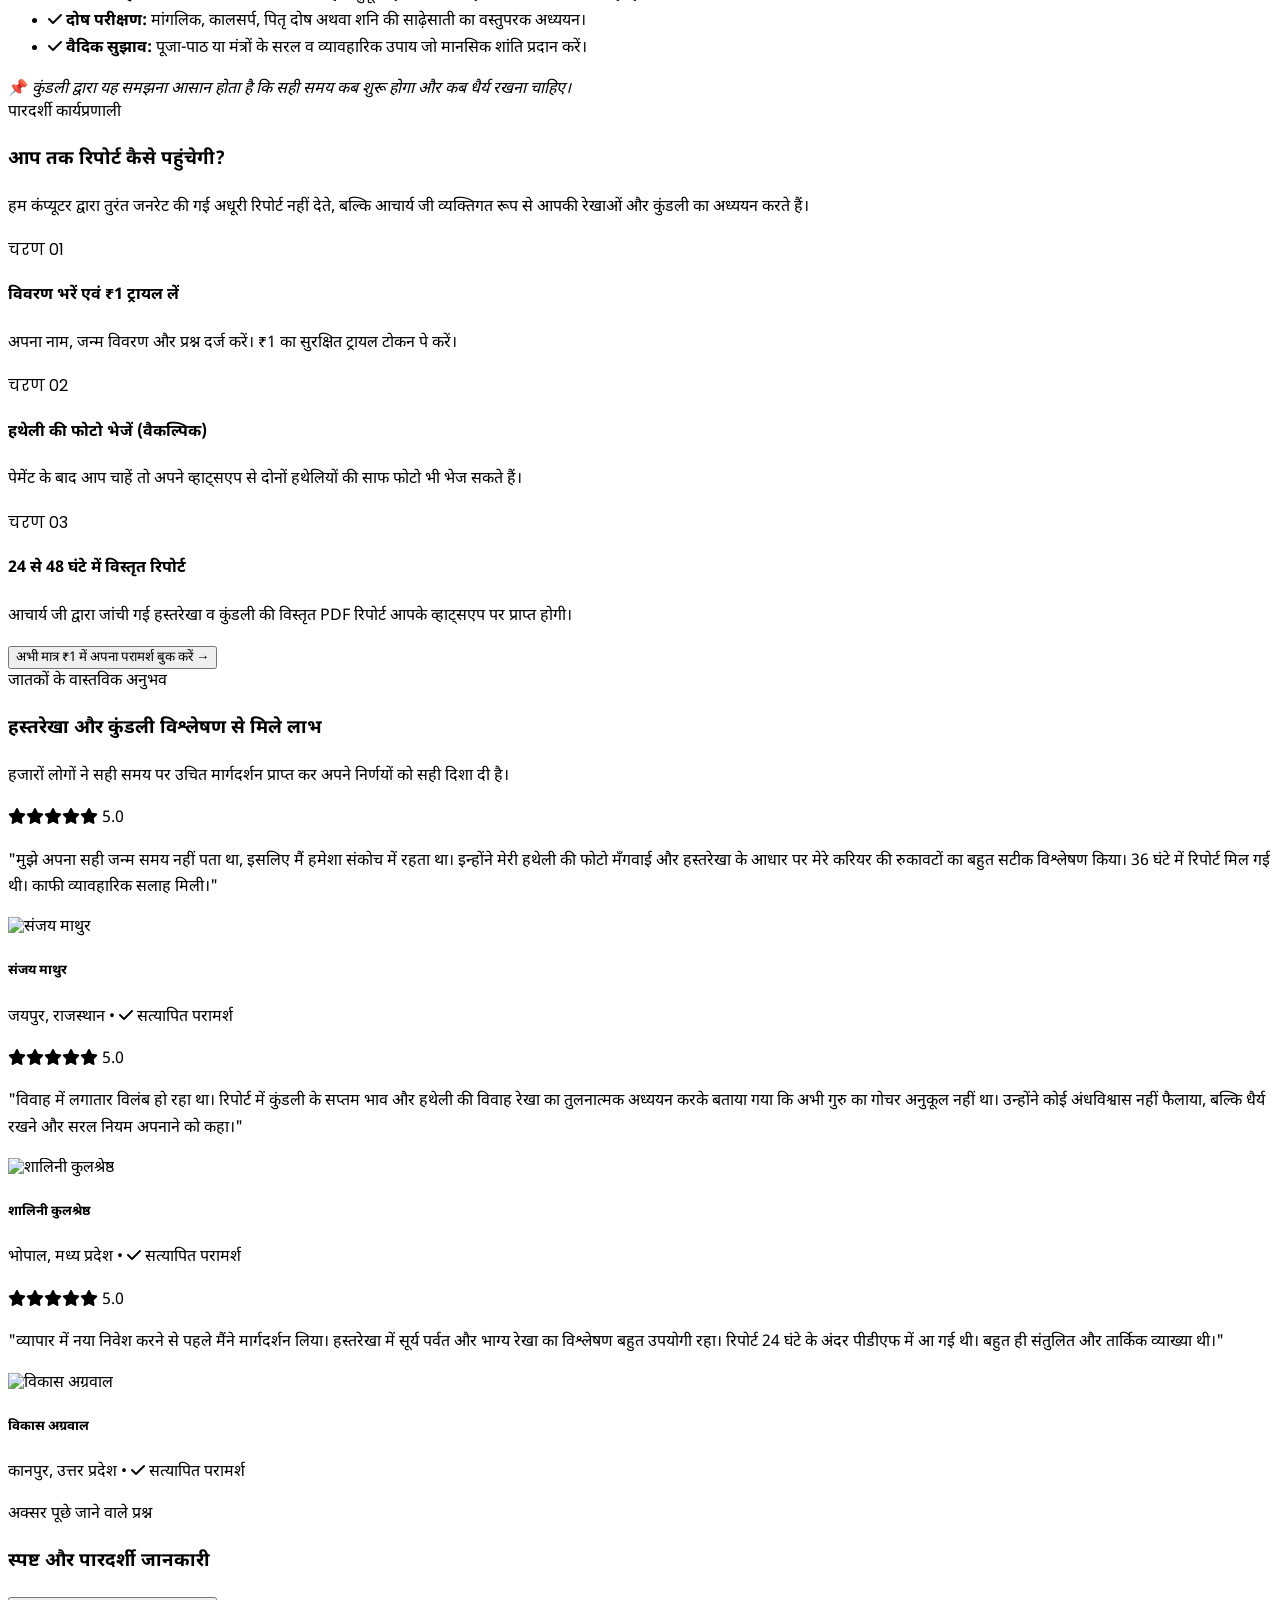
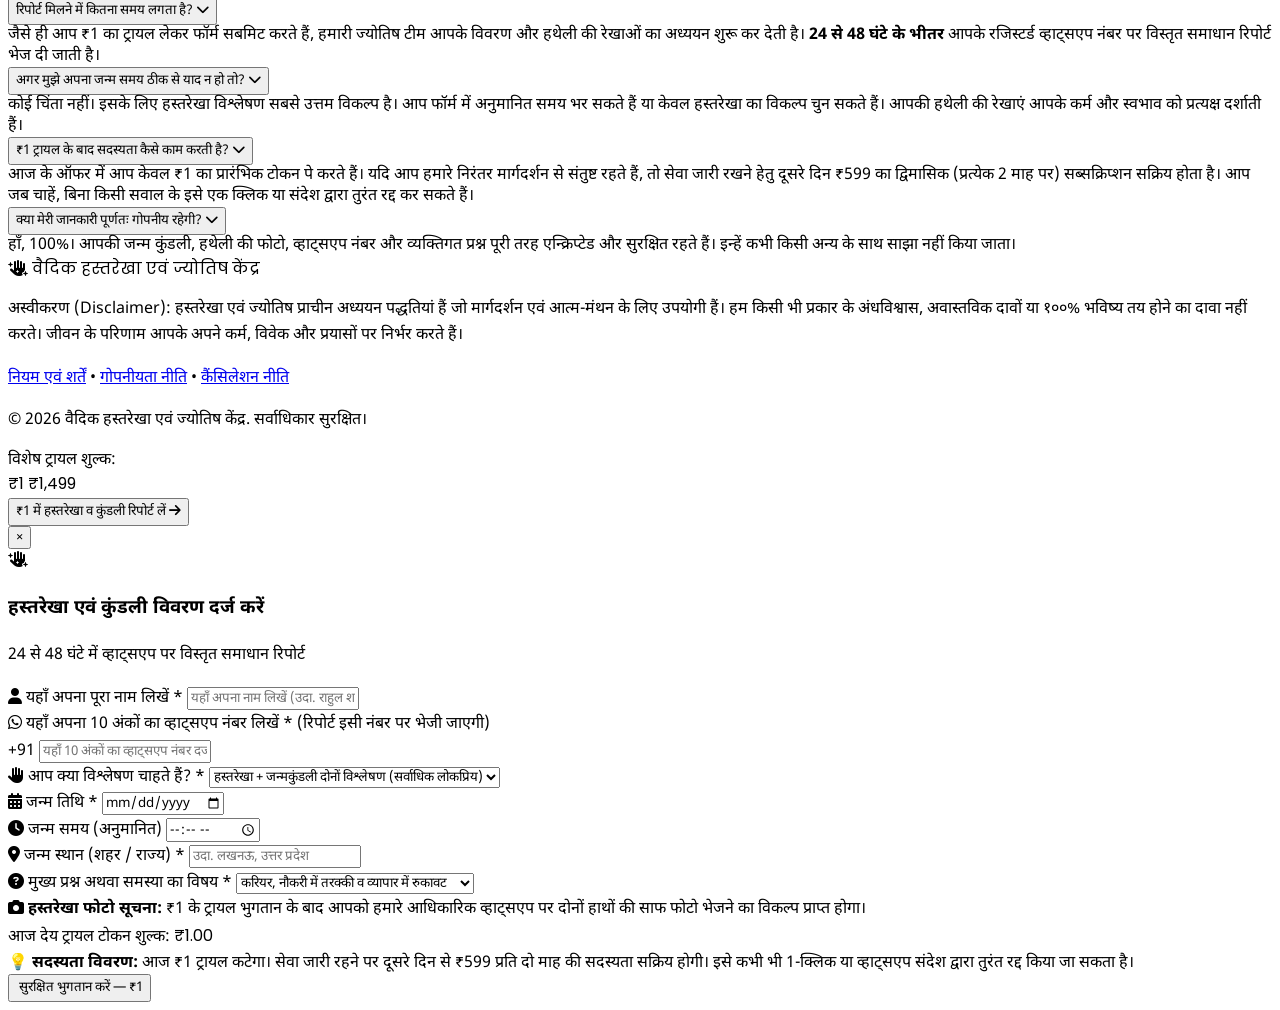
==== commit 2206fa1a: "Add files via upload" ====
--- a/index.html
+++ b/index.html
@@ -550,16 +550,16 @@
   </div>
 
   <!-- ================= BOOKING MODAL ================= -->
-  <div id="bookingModal" class="fixed inset-0 bg-black/85 backdrop-blur-sm z-50 hidden flex items-center justify-center p-4 overflow-y-auto">
-    <div class="bg-gradient-to-b from-[#180f2d] to-[#100720] border-2 border-amber-500/50 rounded-2xl max-w-lg w-full p-5 sm:p-6 text-left relative shadow-[0_0_40px_rgba(245,158,11,0.35)] my-6">
+  <div id="bookingModal" class="fixed inset-0 bg-black/85 backdrop-blur-sm z-50 hidden flex items-start justify-center p-2.5 sm:p-4 overflow-y-auto">
+    <div class="bg-gradient-to-b from-[#180f2d] to-[#100720] border-2 border-amber-500/50 rounded-2xl max-w-lg w-full p-4 sm:p-6 text-left relative shadow-[0_0_40px_rgba(245,158,11,0.35)] mt-2 sm:mt-6 mb-8">
       
       <!-- Close button -->
-      <button onclick="closeBookingModal()" class="absolute top-3.5 right-3.5 text-amber-300 hover:text-white text-2xl w-9 h-9 flex items-center justify-center rounded-full bg-amber-500/10 hover:bg-amber-500/25 border border-amber-500/30 transition z-10">
+      <button onclick="closeBookingModal()" class="absolute top-3 right-3 text-amber-300 hover:text-white text-2xl w-9 h-9 flex items-center justify-center rounded-full bg-amber-500/10 hover:bg-amber-500/25 border border-amber-500/30 transition z-10">
         &times;
       </button>
 
       <!-- Modal Header -->
-      <div class="flex items-start gap-3 mb-5 pr-12">
+      <div class="flex items-start gap-3 mb-4 pr-12">
         <span class="w-10 h-10 rounded-xl bg-amber-500/20 text-amber-400 flex items-center justify-center text-lg font-bold shrink-0 border border-amber-500/30 mt-0.5">
           <i class="fa-solid fa-hand-sparkles"></i>
         </span>
@@ -573,34 +573,40 @@
         </div>
       </div>
 
-      <form id="astrologyForm" onsubmit="handleFormSubmit(event)" class="space-y-4 text-xs sm:text-sm">
+      <form id="astrologyForm" onsubmit="handleFormSubmit(event)" class="space-y-3.5 text-xs sm:text-sm">
         
         <!-- Name -->
         <div>
-          <label class="block text-amber-200 text-xs sm:text-sm font-semibold mb-1.5">
-            आपका पूरा नाम <span class="text-rose-400">*</span>
+          <label class="block text-amber-300 text-sm font-bold mb-1.5 flex items-center gap-1.5">
+            <i class="fa-solid fa-user text-amber-400"></i>
+            <span>यहाँ अपना पूरा नाम लिखें</span>
+            <span class="text-rose-400 font-extrabold">*</span>
           </label>
-          <input type="text" id="custName" required placeholder="उदा. राहुल शर्मा" class="w-full bg-[#0a0517] border border-amber-500/40 rounded-xl px-3.5 py-3 text-white placeholder-slate-400 focus:outline-none focus:border-amber-400 focus:ring-1 focus:ring-amber-400 text-sm font-hindi">
+          <input type="text" id="custName" required placeholder="यहाँ अपना नाम लिखें (उदा. राहुल शर्मा)" class="w-full bg-[#0a0517] border-2 border-amber-500/50 rounded-xl px-4 py-3 text-white placeholder-slate-400 focus:outline-none focus:border-amber-400 text-sm font-hindi">
         </div>
 
         <!-- WhatsApp Number -->
         <div>
-          <label class="block text-amber-200 text-xs sm:text-sm font-semibold mb-1.5">
-            व्हाट्सएप मोबाइल नंबर <span class="text-rose-400">*</span> 
-            <span class="text-[11px] font-normal text-amber-300/80">(रिपोर्ट इसी पर आएगी)</span>
+          <label class="block text-amber-300 text-sm font-bold mb-1.5 flex items-center gap-1.5 flex-wrap">
+            <i class="fa-brands fa-whatsapp text-emerald-400 text-base"></i>
+            <span>यहाँ अपना 10 अंकों का व्हाट्सएप नंबर लिखें</span>
+            <span class="text-rose-400 font-extrabold">*</span>
+            <span class="text-xs font-normal text-amber-200/90 ml-1">(रिपोर्ट इसी नंबर पर भेजी जाएगी)</span>
           </label>
           <div class="flex">
-            <span class="inline-flex items-center px-3.5 rounded-l-xl border border-r-0 border-amber-500/40 bg-amber-500/15 text-amber-300 text-sm font-bold">+91</span>
-            <input type="tel" id="custPhone" required pattern="[0-9]{10}" placeholder="10 अंकों का मोबाइल नंबर" class="w-full bg-[#0a0517] border border-amber-500/40 rounded-r-xl px-3.5 py-3 text-white placeholder-slate-400 focus:outline-none focus:border-amber-400 focus:ring-1 focus:ring-amber-400 text-sm font-hindi">
+            <span class="inline-flex items-center px-4 rounded-l-xl border-2 border-r-0 border-amber-500/50 bg-amber-500/20 text-amber-300 text-sm font-bold">+91</span>
+            <input type="tel" id="custPhone" required pattern="[0-9]{10}" placeholder="यहाँ 10 अंकों का व्हाट्सएप नंबर दर्ज करें" class="w-full bg-[#0a0517] border-2 border-amber-500/50 rounded-r-xl px-4 py-3 text-white placeholder-slate-400 focus:outline-none focus:border-amber-400 text-sm font-hindi">
           </div>
         </div>
 
         <!-- Service Preference -->
         <div>
-          <label class="block text-amber-200 text-xs sm:text-sm font-semibold mb-1.5">
-            आप क्या विश्लेषण चाहते हैं? <span class="text-rose-400">*</span>
+          <label class="block text-amber-300 text-sm font-bold mb-1.5 flex items-center gap-1.5">
+            <i class="fa-solid fa-hand text-amber-400"></i>
+            <span>आप क्या विश्लेषण चाहते हैं?</span>
+            <span class="text-rose-400 font-extrabold">*</span>
           </label>
-          <select id="custService" required class="w-full bg-[#0a0517] border border-amber-500/40 rounded-xl px-3.5 py-3 text-white focus:outline-none focus:border-amber-400 text-sm font-hindi">
+          <select id="custService" required class="w-full bg-[#0a0517] border-2 border-amber-500/50 rounded-xl px-4 py-3 text-white focus:outline-none focus:border-amber-400 text-sm font-hindi">
             <option value="both">हस्तरेखा + जन्मकुंडली दोनों विश्लेषण (सर्वाधिक लोकप्रिय)</option>
             <option value="palm_only">केवल हस्तरेखा विश्लेषण (हथेली की फोटो द्वारा)</option>
             <option value="kundali_only">केवल जन्मकुंडली विश्लेषण</option>
@@ -610,33 +616,41 @@
         <!-- Date & Time of Birth -->
         <div class="grid grid-cols-2 gap-3">
           <div>
-            <label class="block text-amber-200 text-xs sm:text-sm font-semibold mb-1.5">
-              जन्म तिथि <span class="text-rose-400">*</span>
+            <label class="block text-amber-300 text-sm font-bold mb-1.5 flex items-center gap-1.5">
+              <i class="fa-solid fa-calendar-days text-amber-400"></i>
+              <span>जन्म तिथि</span>
+              <span class="text-rose-400 font-extrabold">*</span>
             </label>
-            <input type="date" id="custDob" required class="w-full bg-[#0a0517] border border-amber-500/40 rounded-xl px-3 py-2.5 text-white focus:outline-none focus:border-amber-400 text-sm font-hindi">
+            <input type="date" id="custDob" required class="w-full bg-[#0a0517] border-2 border-amber-500/50 rounded-xl px-3 py-2.5 text-white focus:outline-none focus:border-amber-400 text-sm font-hindi">
           </div>
           <div>
-            <label class="block text-amber-200 text-xs sm:text-sm font-semibold mb-1.5">
-              जन्म समय <span class="text-[11px] font-normal text-amber-300/80">(अनुमानित)</span>
+            <label class="block text-amber-300 text-sm font-bold mb-1.5 flex items-center gap-1.5">
+              <i class="fa-solid fa-clock text-amber-400"></i>
+              <span>जन्म समय</span>
+              <span class="text-xs font-normal text-amber-200/80">(अनुमानित)</span>
             </label>
-            <input type="time" id="custTime" class="w-full bg-[#0a0517] border border-amber-500/40 rounded-xl px-3 py-2.5 text-white focus:outline-none focus:border-amber-400 text-sm font-hindi">
+            <input type="time" id="custTime" class="w-full bg-[#0a0517] border-2 border-amber-500/50 rounded-xl px-3 py-2.5 text-white focus:outline-none focus:border-amber-400 text-sm font-hindi">
           </div>
         </div>
 
         <!-- Place of Birth -->
         <div>
-          <label class="block text-amber-200 text-xs sm:text-sm font-semibold mb-1.5">
-            जन्म स्थान (शहर / राज्य) <span class="text-rose-400">*</span>
+          <label class="block text-amber-300 text-sm font-bold mb-1.5 flex items-center gap-1.5">
+            <i class="fa-solid fa-location-dot text-amber-400"></i>
+            <span>जन्म स्थान (शहर / राज्य)</span>
+            <span class="text-rose-400 font-extrabold">*</span>
           </label>
-          <input type="text" id="custPlace" required placeholder="उदा. लखनऊ, उत्तर प्रदेश" class="w-full bg-[#0a0517] border border-amber-500/40 rounded-xl px-3.5 py-3 text-white placeholder-slate-400 focus:outline-none focus:border-amber-400 text-sm font-hindi">
+          <input type="text" id="custPlace" required placeholder="उदा. लखनऊ, उत्तर प्रदेश" class="w-full bg-[#0a0517] border-2 border-amber-500/50 rounded-xl px-4 py-3 text-white placeholder-slate-400 focus:outline-none focus:border-amber-400 text-sm font-hindi">
         </div>
 
         <!-- Primary Life Concern -->
         <div>
-          <label class="block text-amber-200 text-xs sm:text-sm font-semibold mb-1.5">
-            आपका मुख्य प्रश्न अथवा समस्या का विषय <span class="text-rose-400">*</span>
+          <label class="block text-amber-300 text-sm font-bold mb-1.5 flex items-center gap-1.5">
+            <i class="fa-solid fa-circle-question text-amber-400"></i>
+            <span>मुख्य प्रश्न अथवा समस्या का विषय</span>
+            <span class="text-rose-400 font-extrabold">*</span>
           </label>
-          <select id="custProblem" required class="w-full bg-[#0a0517] border border-amber-500/40 rounded-xl px-3.5 py-3 text-white focus:outline-none focus:border-amber-400 text-sm font-hindi">
+          <select id="custProblem" required class="w-full bg-[#0a0517] border-2 border-amber-500/50 rounded-xl px-4 py-3 text-white focus:outline-none focus:border-amber-400 text-sm font-hindi">
             <option value="career_business">करियर, नौकरी में तरक्की व व्यापार में रुकावट</option>
             <option value="marriage_love">विवाह में विलंब, वैवाहिक सामंजस्य व प्रेम संबंध</option>
             <option value="finance_debt">आर्थिक स्थिति, बचत न होना व कर्ज की समस्या</option>
@@ -674,6 +688,6 @@
   </div>
 
   <!-- JavaScript Application File with Cache-Buster -->
-  <script src="app.js?v=6.0"></script>
+  <script src="app.js?v=7.0"></script>
 </body>
 </html>
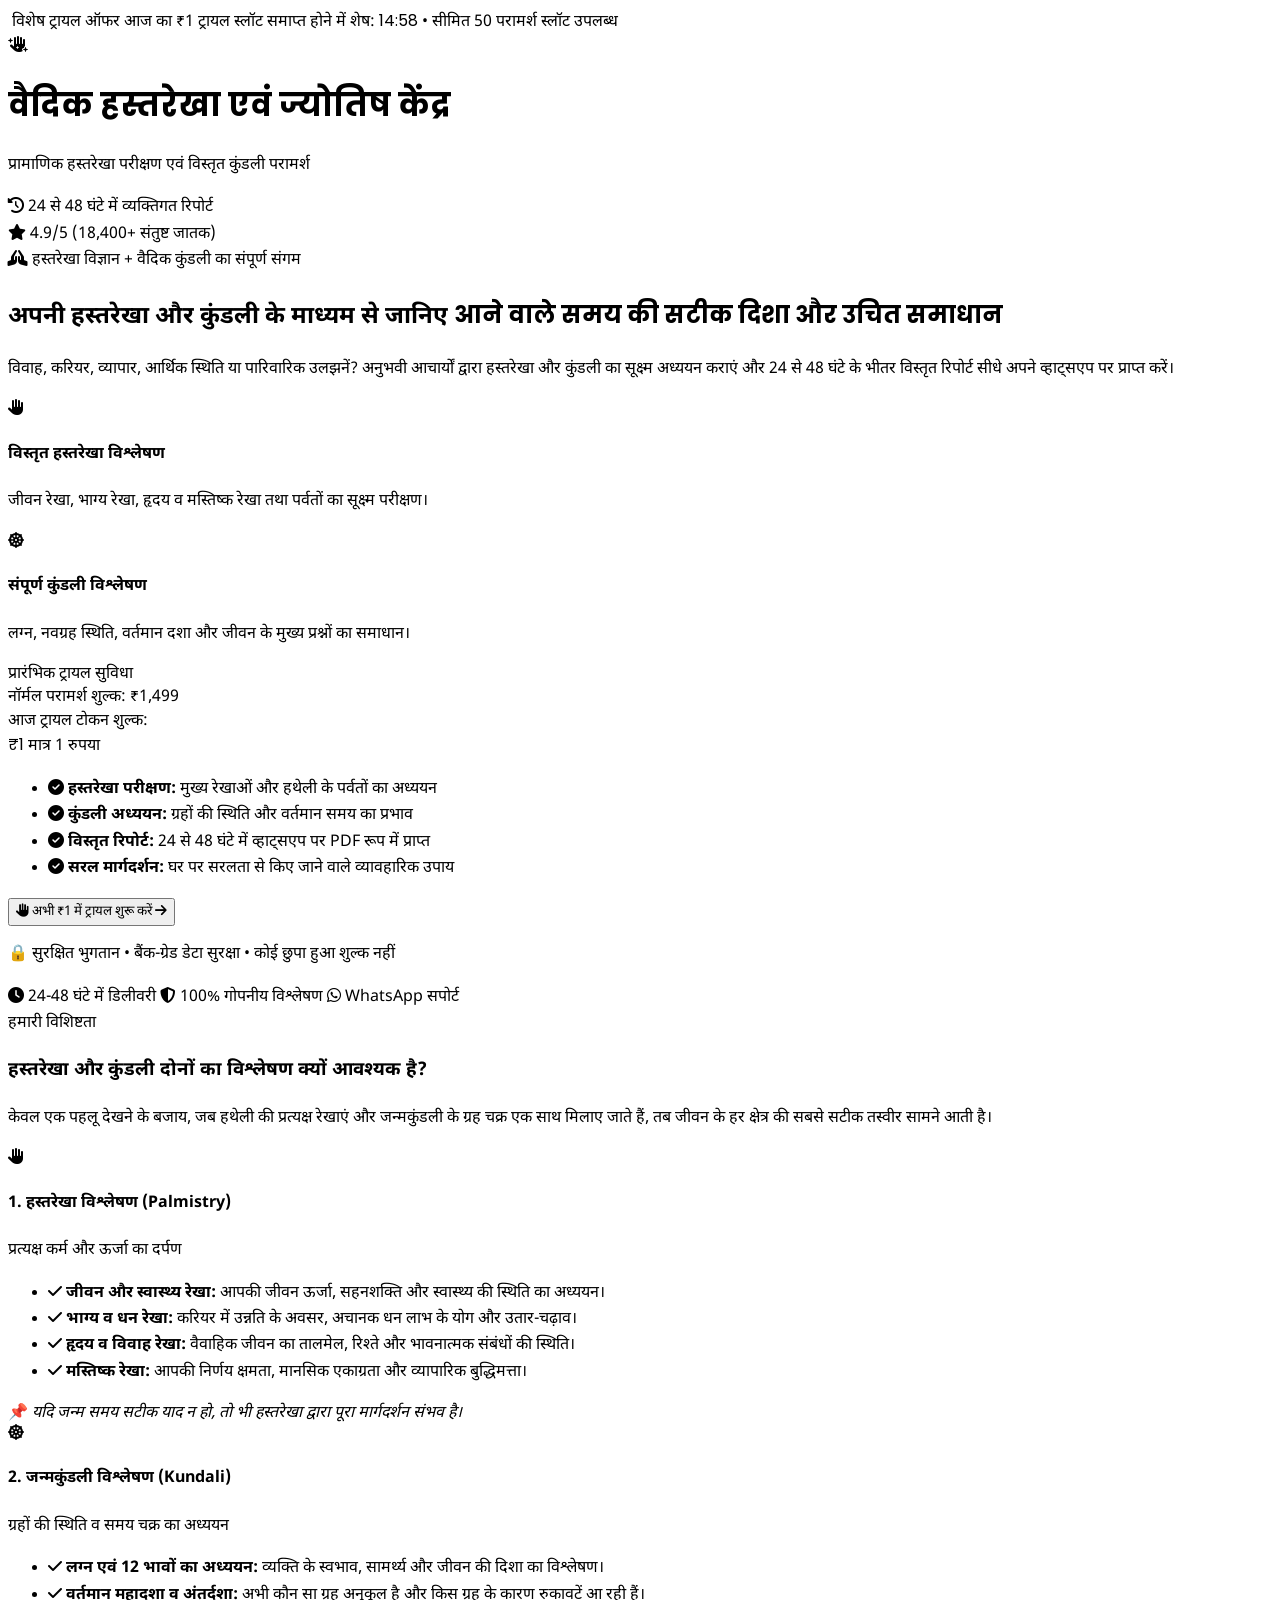
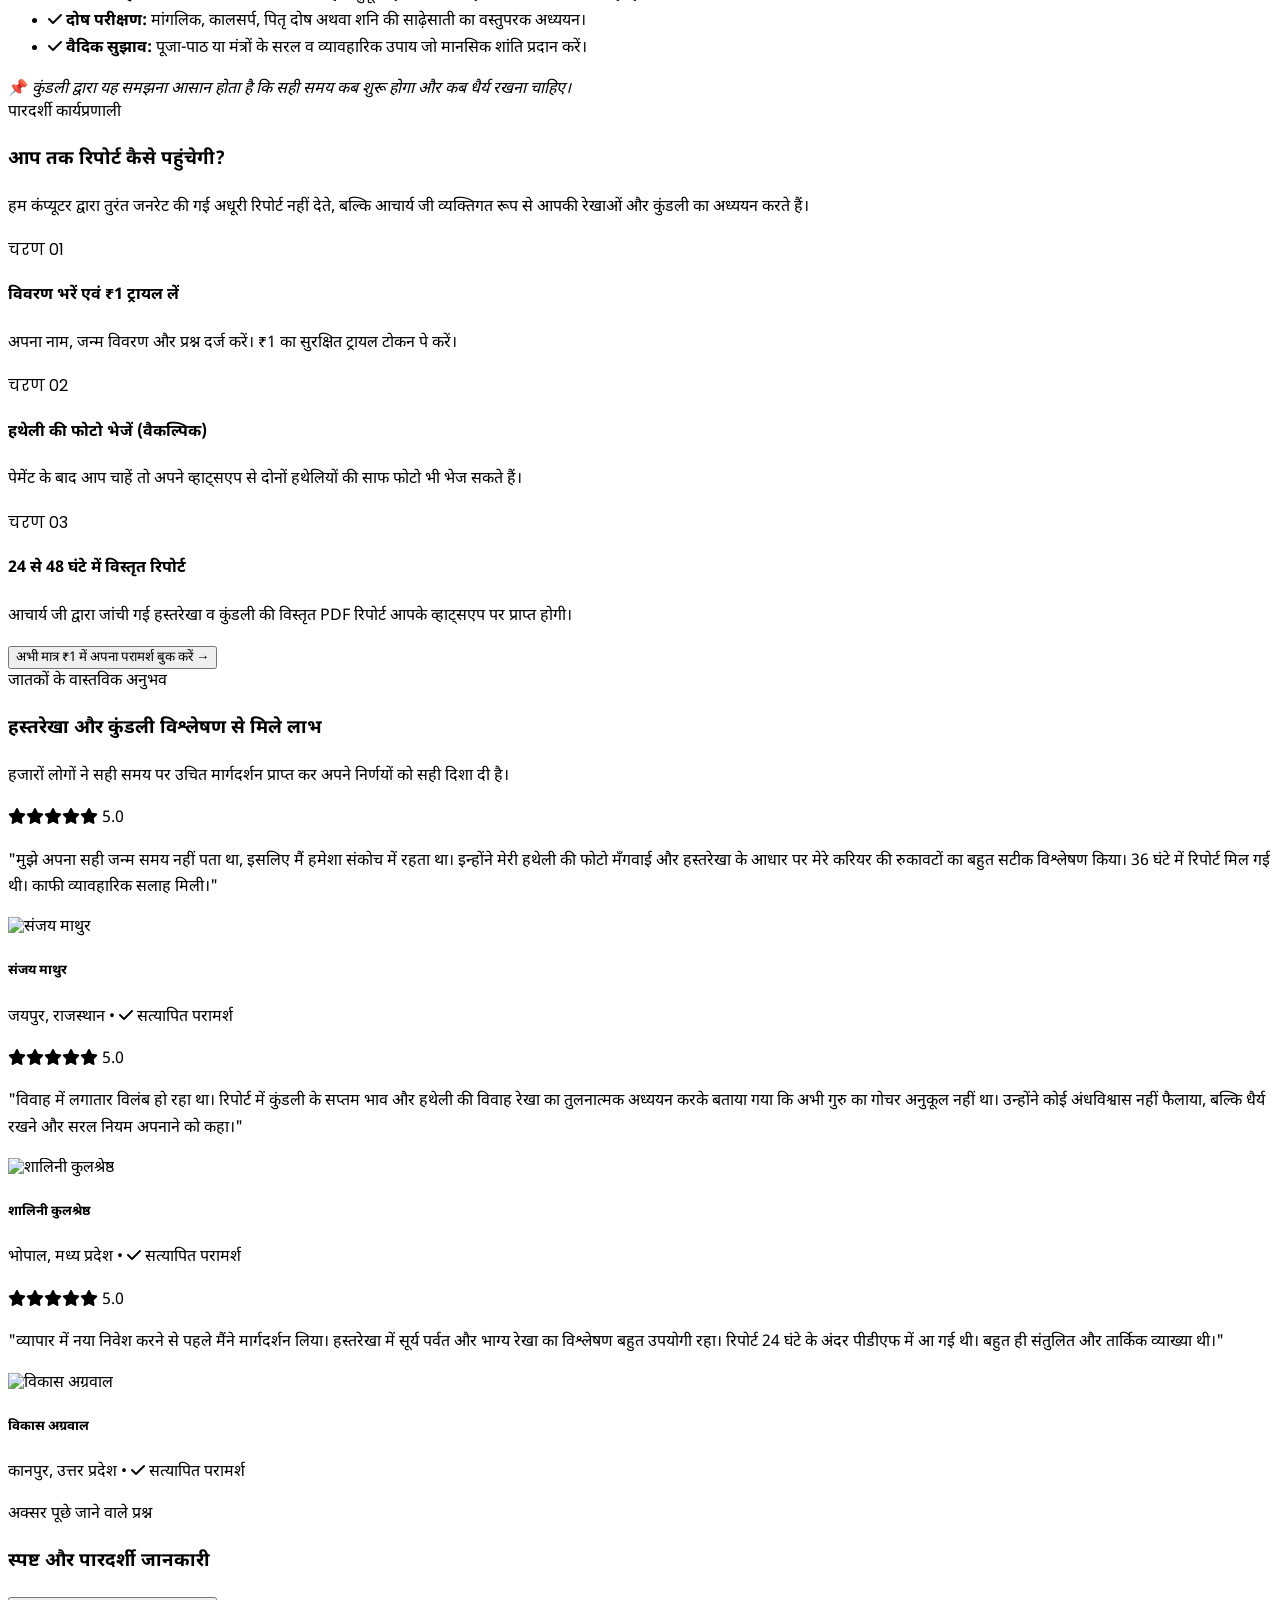
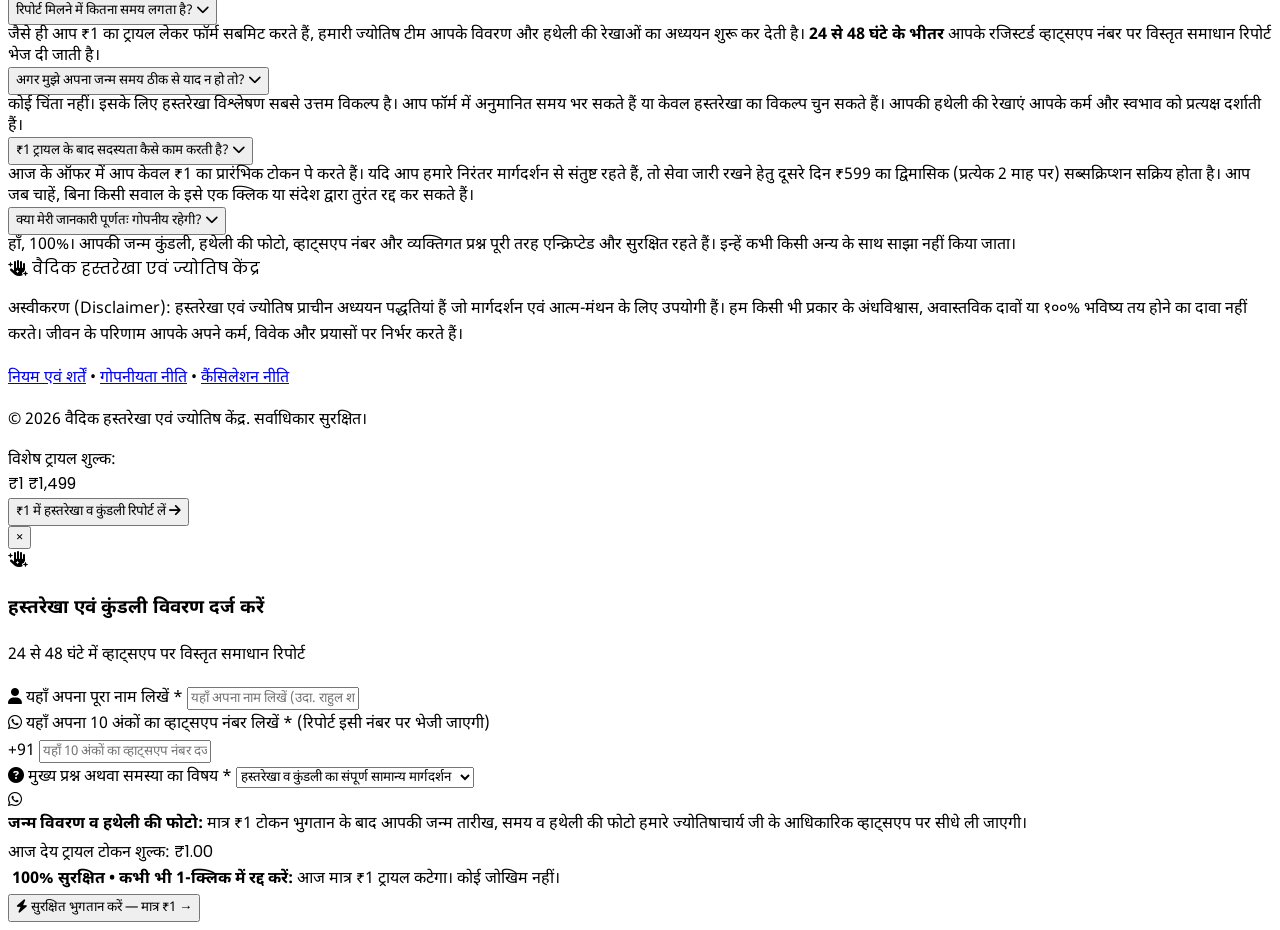
==== commit 83466cc9: "Add files via upload" ====
--- a/index.html
+++ b/index.html
@@ -599,50 +599,6 @@
           </div>
         </div>
 
-        <!-- Service Preference -->
-        <div>
-          <label class="block text-amber-300 text-sm font-bold mb-1.5 flex items-center gap-1.5">
-            <i class="fa-solid fa-hand text-amber-400"></i>
-            <span>आप क्या विश्लेषण चाहते हैं?</span>
-            <span class="text-rose-400 font-extrabold">*</span>
-          </label>
-          <select id="custService" required class="w-full bg-[#0a0517] border-2 border-amber-500/50 rounded-xl px-4 py-3 text-white focus:outline-none focus:border-amber-400 text-sm font-hindi">
-            <option value="both">हस्तरेखा + जन्मकुंडली दोनों विश्लेषण (सर्वाधिक लोकप्रिय)</option>
-            <option value="palm_only">केवल हस्तरेखा विश्लेषण (हथेली की फोटो द्वारा)</option>
-            <option value="kundali_only">केवल जन्मकुंडली विश्लेषण</option>
-          </select>
-        </div>
-
-        <!-- Date & Time of Birth -->
-        <div class="grid grid-cols-2 gap-3">
-          <div>
-            <label class="block text-amber-300 text-sm font-bold mb-1.5 flex items-center gap-1.5">
-              <i class="fa-solid fa-calendar-days text-amber-400"></i>
-              <span>जन्म तिथि</span>
-              <span class="text-rose-400 font-extrabold">*</span>
-            </label>
-            <input type="date" id="custDob" required class="w-full bg-[#0a0517] border-2 border-amber-500/50 rounded-xl px-3 py-2.5 text-white focus:outline-none focus:border-amber-400 text-sm font-hindi">
-          </div>
-          <div>
-            <label class="block text-amber-300 text-sm font-bold mb-1.5 flex items-center gap-1.5">
-              <i class="fa-solid fa-clock text-amber-400"></i>
-              <span>जन्म समय</span>
-              <span class="text-xs font-normal text-amber-200/80">(अनुमानित)</span>
-            </label>
-            <input type="time" id="custTime" class="w-full bg-[#0a0517] border-2 border-amber-500/50 rounded-xl px-3 py-2.5 text-white focus:outline-none focus:border-amber-400 text-sm font-hindi">
-          </div>
-        </div>
-
-        <!-- Place of Birth -->
-        <div>
-          <label class="block text-amber-300 text-sm font-bold mb-1.5 flex items-center gap-1.5">
-            <i class="fa-solid fa-location-dot text-amber-400"></i>
-            <span>जन्म स्थान (शहर / राज्य)</span>
-            <span class="text-rose-400 font-extrabold">*</span>
-          </label>
-          <input type="text" id="custPlace" required placeholder="उदा. लखनऊ, उत्तर प्रदेश" class="w-full bg-[#0a0517] border-2 border-amber-500/50 rounded-xl px-4 py-3 text-white placeholder-slate-400 focus:outline-none focus:border-amber-400 text-sm font-hindi">
-        </div>
-
         <!-- Primary Life Concern -->
         <div>
           <label class="block text-amber-300 text-sm font-bold mb-1.5 flex items-center gap-1.5">
@@ -655,31 +611,35 @@
             <option value="marriage_love">विवाह में विलंब, वैवाहिक सामंजस्य व प्रेम संबंध</option>
             <option value="finance_debt">आर्थिक स्थिति, बचत न होना व कर्ज की समस्या</option>
             <option value="health_family">स्वास्थ्य, मानसिक तनाव व पारिवारिक अशांति</option>
-            <option value="general_guidance">हस्तरेखा व कुंडली का संपूर्ण सामान्य मार्गदर्शन</option>
+            <option value="general_guidance" selected>हस्तरेखा व कुंडली का संपूर्ण सामान्य मार्गदर्शन</option>
           </select>
         </div>
 
-        <!-- Palm Photo Notice -->
-        <div class="p-3 rounded-xl bg-amber-500/10 border border-amber-500/30 text-xs text-amber-200 flex items-start gap-2.5">
-          <i class="fa-solid fa-camera text-amber-400 mt-0.5 text-sm"></i>
-          <span class="leading-relaxed"><strong>हस्तरेखा फोटो सूचना:</strong> ₹1 के ट्रायल भुगतान के बाद आपको हमारे आधिकारिक व्हाट्सएप पर दोनों हाथों की साफ फोटो भेजने का विकल्प प्राप्त होगा।</span>
+        <!-- WhatsApp Delivery & Photo Notice -->
+        <div class="p-3.5 rounded-xl bg-emerald-950/40 border border-emerald-500/40 text-xs text-emerald-200 flex items-start gap-3">
+          <i class="fa-brands fa-whatsapp text-emerald-400 text-xl mt-0.5 shrink-0"></i>
+          <div class="leading-relaxed">
+            <strong class="text-white block text-sm font-semibold mb-0.5">जन्म विवरण व हथेली की फोटो:</strong>
+            मात्र ₹1 टोकन भुगतान के बाद आपकी <span class="text-amber-300 font-bold">जन्म तारीख, समय व हथेली की फोटो</span> हमारे ज्योतिषाचार्य जी के आधिकारिक व्हाट्सएप पर सीधे ली जाएगी।
+          </div>
         </div>
 
         <!-- Order Summary & Transparent Subscription Box -->
         <div class="bg-amber-950/40 border border-amber-500/30 rounded-xl p-3.5 space-y-2 mt-2">
           <div class="flex justify-between items-center text-xs sm:text-sm">
             <span class="text-slate-300 font-medium">आज देय ट्रायल टोकन शुल्क:</span>
-            <span class="text-lg font-bold text-emerald-400 font-display">₹1.00</span>
-          </div>
-          <div class="text-[11px] sm:text-xs text-slate-300 leading-relaxed border-t border-amber-500/15 pt-2">
-            💡 <strong>सदस्यता विवरण:</strong> आज ₹1 ट्रायल कटेगा। सेवा जारी रहने पर दूसरे दिन से ₹599 प्रति दो माह की सदस्यता सक्रिय होगी। इसे कभी भी 1-क्लिक या व्हाट्सएप संदेश द्वारा तुरंत रद्द किया जा सकता है।
+            <span class="text-xl font-bold text-emerald-400 font-display">₹1.00</span>
+          </div>
+          <div class="text-[11px] sm:text-xs text-slate-300 leading-relaxed border-t border-amber-500/15 pt-2 flex items-center gap-2">
+            <i class="fa-solid fa-shield-check text-emerald-400 text-sm shrink-0"></i>
+            <span><strong>100% सुरक्षित • कभी भी 1-क्लिक में रद्द करें:</strong> आज मात्र ₹1 ट्रायल कटेगा। कोई जोखिम नहीं।</span>
           </div>
         </div>
 
         <!-- Submit Button -->
-        <button type="submit" id="payBtn" class="w-full bg-gradient-to-r from-amber-500 via-yellow-400 to-amber-600 hover:from-amber-400 hover:to-yellow-500 text-gray-950 font-bold py-3.5 px-4 rounded-xl text-sm sm:text-base shadow-[0_0_20px_rgba(245,158,11,0.5)] flex items-center justify-center gap-2 mt-4 transition">
-          <i class="fa-solid fa-shield-check"></i>
-          <span>सुरक्षित भुगतान करें — ₹1</span>
+        <button type="submit" id="payBtn" class="w-full bg-gradient-to-r from-amber-500 via-yellow-400 to-amber-600 hover:from-amber-400 hover:to-yellow-500 text-gray-950 font-black py-4 px-4 rounded-xl text-sm sm:text-base shadow-[0_0_20px_rgba(245,158,11,0.5)] flex items-center justify-center gap-2 mt-4 transition hover:scale-[1.02]">
+          <i class="fa-solid fa-bolt text-gray-950"></i>
+          <span>सुरक्षित भुगतान करें — मात्र ₹1 →</span>
         </button>
 
       </form>
@@ -688,6 +648,6 @@
   </div>
 
   <!-- JavaScript Application File with Cache-Buster -->
-  <script src="app.js?v=7.0"></script>
+  <script src="app.js?v=10.0"></script>
 </body>
 </html>
